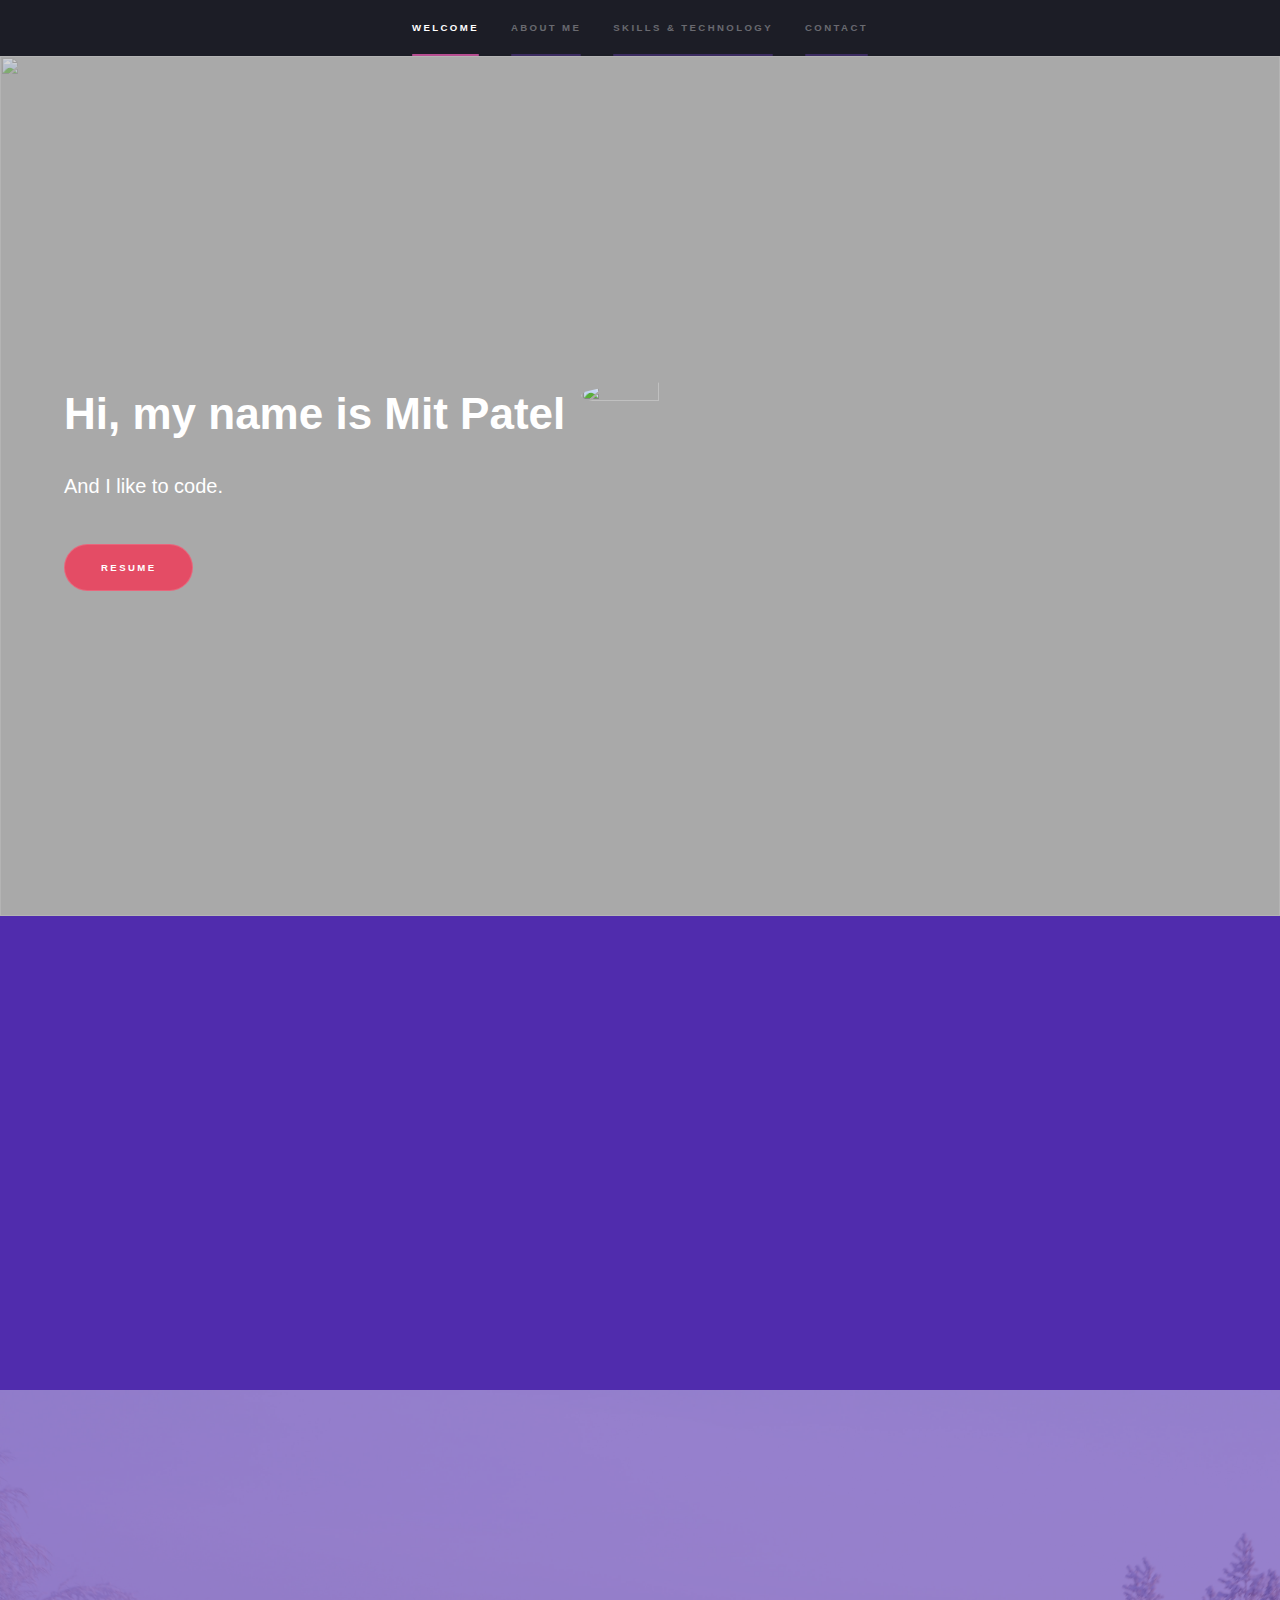
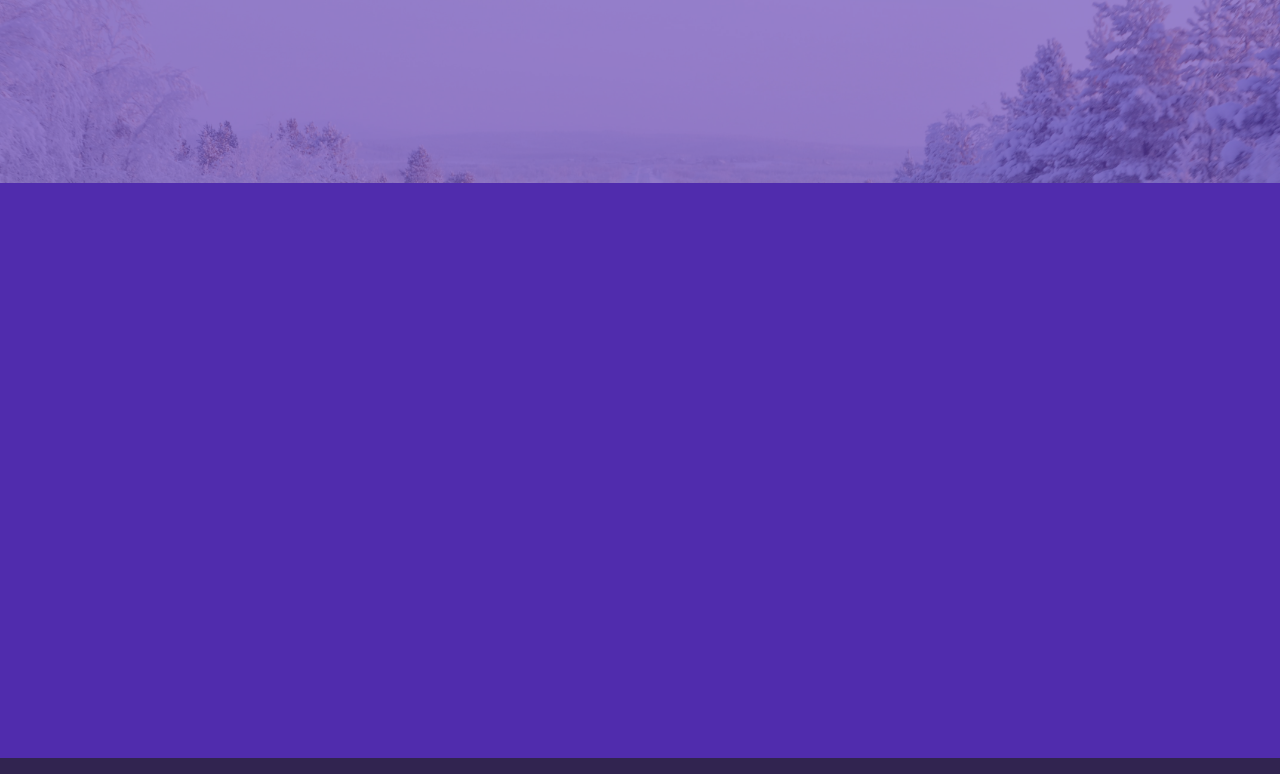
==== index.html @ cdfebb3a "Add files via upload" ====
<!DOCTYPE HTML>
<html>
	<head>
		<title>Coding with Mit Patel</title>
		<meta charset="utf-8" />
		<meta name="viewport" content="width=device-width, initial-scale=1, user-scalable=no" />
		<link rel="stylesheet" href="assets/css/main.css" />
		<link rel="stylesheet" href="https://cdn.rawgit.com/konpa/devicon/df6431e323547add1b4cf45992913f15286456d3/devicon.min.css">
		<noscript><link rel="stylesheet" href="assets/css/noscript.css" /></noscript>
	</head>
	<body class="is-preload">

		<!-- Sidebar -->
			<section id="sidebar">
				<div class="inner">
					<nav>
						<ul>
							<li><a href="#intro">Welcome</a></li>
							<li><a href="#two">About Me</a></li>
							
							<li><a href="#four">Skills & Technology</a></li>
							<li><a href="#three">Contact</a></li>
						</ul>
					</nav>
				</div>
			</section>

		<!-- Wrapper -->
			<div id="wrapper">

				<!-- Intro -->
					<section id="intro" class="wrapper style1 fullscreen fade-up">
						<img src="assets/webpp1.jpg" id="backgroundimage">
						<div class="inner">
							<div id="headerDesc">
								<div>
									<h1>Hi, my name is Mit Patel</h1>
									<p>And I like to code. </p>
								</div>
								<img id="profilepic" src="assets/edited.jpg" alt="">
							</div>
							<ul class="actions">
								<li><a href="assets/Resume-MitPatel2.pdf" class="button scrolly resumebutton" target="_blank">Resume</a></li>
							</ul>
						</div>
					</section>

					<!-- ABOUT ME -->
					<section id="two" class="wrapper style3 fade-up">
						<div class="inner">
							<h2>About Me</h2>
							<div class="features">
								<section class="aboutMe">
									
									<p> Born and raised in North Jersey, I'm a Software Engineer with experience in full stack development and quality assurance. 
										As someone who graduated from Rutgers University University School of Engineering with a BS in Electrical & Computer Engineering and a BA in Computer Science in May 2019, 
										I enjoy working on several front-end and backend projects and I'm very comfortable with utilizing Python, Javascript, Ruby, React to create dynamic software. I also have numerous projects under my belt that are displayed on my GitHub for reference and will be attaching my resume above. 
										Also, as an experienced technical analyst with a background in agile methodology, I have a strong understanding of project management and the responsibilities of programmers.
										Click the button below to find out more about my professional experience and if you have any questions, feel free to reach out to me at anytime!

									</p>
									
								</section>
								
							</div>
							<ul class="actions">
								<li><a href="elements.html" class="button">Learn more</a></li>
							</ul>
						</div>
					</section>
					
					<!-- One -->
					

					<!-- Two -->
					<section id="four" class="wrapper style3 fade-up">
						<img src="assets/secondbackground.jpg" id="secondbackground" >
						<div class="inner">
							<h2>Skills & Technologies</h2>
							<div class="features featuresTechs">
								<section class="featuresSection">
									<i class="devicon-react-original colored"></i>
									<h3>React.js</h3>
									
								</section>

								<section class="featuresSection">
									<i class="devicon-javascript-plain"></i>
									<h3>JavaScript</h3>
									
								</section>

								<section class="featuresSection">
									<i class="devicon-jquery-plain colored"></i>
									<h3>jQuery</h3>
								</section>

								<section class="featuresSection">
									<!-- <span class="icon solid major fa-lock"></span> -->
									<i class="devicon-rails-plain colored"></i>
									<h3>Ruby on Rails</h3>
								
								</section>
								<section class="featuresSection">
									<i class="devicon-ruby-plain colored"></i>
									<h3>Ruby</h3>
								</section>

								
								<section class="featuresSection">
									<i class="devicon-postgresql-plain colored"></i>
									<h3>PostgreSQL</h3>
								</section>
								
								<section class="featuresSection">
									<i class="devicon-html5-plain colored"></i>
									<h3>HTML</h3>
								</section>
								
								<section class="featuresSection">
									<i class="devicon-css3-plain colored"></i>
									<h3>CSS</h3>
								</section>
								
								<section class="featuresSection">
									<i class="devicon-python-plain colored"></i>
									<h3>Python</h3>
								</section>
							</div>

						</div>
					</section>





				<!-- Three -->
					<section id="three" class="wrapper style1 fade-up contactmain">
						<div class="inner">
							<h2>Contact</h2>
							<div class="split style1">
								<section>
									<form method="post" action="#">
										<div class="fields">
											<div class="field half">
												<label for="name">Name</label>
												<input type="text" name="name" id="name" />
											</div>
											<div class="field half">
												<label for="email">Email</label>
												<input type="text" name="email" id="email" />
											</div>
											<div class="field">
												<label for="message">Message</label>
												<textarea name="message" id="message" rows="5"></textarea>
											</div>
										</div>
										<ul class="actions">
											<!-- <form action="mailto:kevinktom@example.com" method="post" enctype="text/plain"> -->
												<!-- <li><a href="" class="button submit">Send Message</a></li> -->
												<!-- <li><a href="mailto:kevinktom@gmail.com" class="button submit">Send Message </a></li> -->
												<li> <a href="#" class="button submit">Send Message </a></li>
												
											<!-- </form> -->
										</ul>
									</form>
								</section>
								<section>
									<ul class="contact">

										<li>
											<h3>Email</h3>
											<a href="#">mitvpatel97@gmail.com</a>
										</li>
										<li>
											<h3>Phone</h3>
											<span>(760) 855-2640</span>
										</li>
										<li>
											<h3>Social</h3>
											<ul class="icons">
												<!-- <li><a href="#" class="icon brands fa-twitter"><span class="label">Twitter</span></a></li> -->
												<!-- <li><a href="#" class="icon brands fa-facebook-f"><span class="label">Facebook</span></a></li> -->
												<li><a href="https://github.com/mitvpatel97" class="icon brands fa-github"><span class="label">GitHub</span></a></li>
												<!-- <li><a href="#" class="icon brands fa-instagram"><span class="label">Instagram</span></a></li> -->
												<li><a href="http://www.linkedin.com/in/mit-patel-869730148" class="icon brands fa-linkedin-in"><span class="label">LinkedIn</span></a></li>
											</ul>
										</li>
									</ul>
								</section>
							</div>
						</div>
					</section>

			</div>

		<!-- Scripts -->
			<script src="assets/js/jquery.min.js"></script>
			<script src="assets/js/jquery.scrollex.min.js"></script>
			<script src="assets/js/jquery.scrolly.min.js"></script>
			<script src="assets/js/browser.min.js"></script>
			<script src="assets/js/breakpoints.min.js"></script>
			<script src="assets/js/util.js"></script>
			<script src="assets/js/main.js"></script>

	</body>
</html>
---- assets/css/main.css ----
@import url(fontawesome-all.min.css);

/*
	Hyperspace by HTML5 UP
	html5up.net | @ajlkn
	Free for personal and commercial use under the CCA 3.0 license (html5up.net/license)
*/

html, body, div, span, applet, object,
iframe, h1, h2, h3, h4, h5, h6, p, blockquote,
pre, a, abbr, acronym, address, big, cite,
code, del, dfn, em, img, ins, kbd, q, s, samp,
small, strike, strong, sub, sup, tt, var, b,
u, i, center, dl, dt, dd, ol, ul, li, fieldset,
form, label, legend, table, caption, tbody,
tfoot, thead, tr, th, td, article, aside,
canvas, details, embed, figure, figcaption,
footer, header, hgroup, menu, nav, output, ruby,
section, summary, time, mark, audio, video {
	margin: 0;
	padding: 0;
	border: 0;
	font-size: 100%;
	font: inherit;
	vertical-align: baseline;}

article, aside, details, figcaption, figure,
footer, header, hgroup, menu, nav, section {
	display: block;}

body {
	line-height: 1;
}

ol, ul {
	list-style: none;
}

blockquote, q {
	quotes: none;
}

	blockquote:before, blockquote:after, q:before, q:after {
		content: '';
		content: none;
	}

table {
	border-collapse: collapse;
	border-spacing: 0;
}

body {
	-webkit-text-size-adjust: none;
}

mark {
	background-color: transparent;
	color: inherit;
}

input::-moz-focus-inner {
	border: 0;
	padding: 0;
}

input, select, textarea {
	-moz-appearance: none;
	-webkit-appearance: none;
	-ms-appearance: none;
	appearance: none;
}

/* Basic */

	@-ms-viewport {
		width: device-width;
	}

	body {
		-ms-overflow-style: scrollbar;
	}

	@media screen and (max-width: 480px) {

		html, body {
			min-width: 320px;
		}

	}

	html {
		box-sizing: border-box;
	}

	*, *:before, *:after {
		box-sizing: inherit;
	}

	body {
		background: #312450;
	}

		body.is-preload *, body.is-preload *:before, body.is-preload *:after {
			-moz-animation: none !important;
			-webkit-animation: none !important;
			-ms-animation: none !important;
			animation: none !important;
			-moz-transition: none !important;
			-webkit-transition: none !important;
			-ms-transition: none !important;
			transition: none !important;
		}

/* Type */

	body, input, select, textarea {
		color: rgba(255, 255, 255, 0.55);
		font-family: Arial, Helvetica, sans-serif;
		font-size: 16.5pt;
		font-weight: normal;
		line-height: 1.75;
	}

		@media screen and (max-width: 1680px) {

			body, input, select, textarea {
				font-size: 13pt;
			}

		}

		@media screen and (max-width: 1280px) {

			body, input, select, textarea {
				font-size: 12pt;
			}

		}

		@media screen and (max-width: 360px) {

			body, input, select, textarea {
				font-size: 11pt;
			}

		}

	a {
		-moz-transition: color 0.2s ease, border-bottom-color 0.2s ease;
		-webkit-transition: color 0.2s ease, border-bottom-color 0.2s ease;
		-ms-transition: color 0.2s ease, border-bottom-color 0.2s ease;
		transition: color 0.2s ease, border-bottom-color 0.2s ease;
		border-bottom: dotted 1px rgba(255, 255, 255, 0.35);
		color: inherit;
		text-decoration: none;
	}

		a:hover {
			border-bottom-color: transparent;
			color: #ffffff;
		}

	strong, b {
		color: #ffffff;
		font-weight: bold;
	}

	em, i {
		font-style: italic;
	}

	p {
		margin: 0 0 2em 0;
	}

	h1, h2, h3, h4, h5, h6 {
		color: #ffffff;
		font-weight: bold;
		line-height: 1.5;
		margin: 0 0 0.5em 0;
	}

		h1 a, h2 a, h3 a, h4 a, h5 a, h6 a {
			color: inherit;
			text-decoration: none;
		}

	h1 {
		font-size: 2.75em;
		text-shadow: .2px 2px darkgrey;
	}

		h1.major {
			margin: 0 0 1.3em 0;
			position: relative;
			padding-bottom: 0.35em;
		}

			h1.major:after {
				background-image: -moz-linear-gradient(to right, #5e42a6, #b74e91);
				background-image: -webkit-linear-gradient(to right, #5e42a6, #b74e91);
				background-image: -ms-linear-gradient(to right, #5e42a6, #b74e91);
				background-image: linear-gradient(to right, #5e42a6, #b74e91);
				-moz-transition: max-width 0.2s ease;
				-webkit-transition: max-width 0.2s ease;
				-ms-transition: max-width 0.2s ease;
				transition: max-width 0.2s ease;
				border-radius: 0.2em;
				bottom: 0;
				content: '';
				height: 0.05em;
				position: absolute;
				right: 0;
				width: 100%;
			}

	h2 {
		font-size: 1.75em;
		text-shadow: 1px 1px darkgrey;
	}

	h3 {
		font-size: 1.1em;
	}

	h4 {
		font-size: 1em;
	}

	h5 {
		font-size: 0.8em;
	}

	h6 {
		font-size: 0.6em;
	}

	@media screen and (max-width: 736px) {

		h1 {
			font-size: 2em;
		}

		h2 {
			font-size: 1.25em;
		}

		h3 {
			font-size: 1em;
		}

		h4 {
			font-size: 0.8em;
		}

		h5 {
			font-size: 0.6em;
		}

		h6 {
			font-size: 0.6em;
		}

	}

	sub {
		font-size: 0.8em;
		position: relative;
		top: 0.5em;
	}

	sup {
		font-size: 0.8em;
		position: relative;
		top: -0.5em;
	}

	blockquote {
		border-left: solid 4px rgba(255, 255, 255, 0.15);
		font-style: italic;
		margin: 0 0 2em 0;
		padding: 0.5em 0 0.5em 2em;
	}

	code {
		background: rgba(255, 255, 255, 0.05);
		border-radius: 0.25em;
		border: solid 1px rgba(255, 255, 255, 0.15);
		font-family: "Courier New", monospace;
		font-size: 0.9em;
		margin: 0 0.25em;
		padding: 0.25em 0.65em;
	}

	pre {
		-webkit-overflow-scrolling: touch;
		font-family: "Courier New", monospace;
		font-size: 0.9em;
		margin: 0 0 2em 0;
	}

		pre code {
			display: block;
			line-height: 1.75em;
			padding: 1em 1.5em;
			overflow-x: auto;
		}

	hr {
		border: 0;
		border-bottom: solid 1px rgba(255, 255, 255, 0.15);
		margin: 2em 0;
	}

		hr.major {
			margin: 3em 0;
		}

	.align-left {
		text-align: left;
	}

	.align-center {
		text-align: center;
	}

	.align-right {
		text-align: right;
	}

/* Row */

	.row {
		display: flex;
		flex-wrap: wrap;
		box-sizing: border-box;
		align-items: stretch;
	}

		.row > * {
			box-sizing: border-box;
		}

		.row.gtr-uniform > * > :last-child {
			margin-bottom: 0;
		}

		.row.aln-left {
			justify-content: flex-start;
		}

		.row.aln-center {
			justify-content: center;
		}

		.row.aln-right {
			justify-content: flex-end;
		}

		.row.aln-top {
			align-items: flex-start;
		}

		.row.aln-middle {
			align-items: center;
		}

		.row.aln-bottom {
			align-items: flex-end;
		}

		.row > .imp {
			order: -1;
		}

		.row > .col-1 {
			width: 8.33333%;
		}

		.row > .off-1 {
			margin-left: 8.33333%;
		}

		.row > .col-2 {
			width: 16.66667%;
		}

		.row > .off-2 {
			margin-left: 16.66667%;
		}

		.row > .col-3 {
			width: 25%;
		}

		.row > .off-3 {
			margin-left: 25%;
		}

		.row > .col-4 {
			width: 33.33333%;
		}

		.row > .off-4 {
			margin-left: 33.33333%;
		}

		.row > .col-5 {
			width: 41.66667%;
		}

		.row > .off-5 {
			margin-left: 41.66667%;
		}

		.row > .col-6 {
			width: 50%;
		}

		.row > .off-6 {
			margin-left: 50%;
		}

		.row > .col-7 {
			width: 58.33333%;
		}

		.row > .off-7 {
			margin-left: 58.33333%;
		}

		.row > .col-8 {
			width: 66.66667%;
		}

		.row > .off-8 {
			margin-left: 66.66667%;
		}

		.row > .col-9 {
			width: 75%;
		}

		.row > .off-9 {
			margin-left: 75%;
		}

		.row > .col-10 {
			width: 83.33333%;
		}

		.row > .off-10 {
			margin-left: 83.33333%;
		}

		.row > .col-11 {
			width: 91.66667%;
		}

		.row > .off-11 {
			margin-left: 91.66667%;
		}

		.row > .col-12 {
			width: 100%;
		}

		.row > .off-12 {
			margin-left: 100%;
		}

		.row.gtr-0 {
			margin-top: 0;
			margin-left: 0em;
		}

			.row.gtr-0 > * {
				padding: 0 0 0 0em;
			}

			.row.gtr-0.gtr-uniform {
				margin-top: 0em;
			}

				.row.gtr-0.gtr-uniform > * {
					padding-top: 0em;
				}

		.row.gtr-25 {
			margin-top: 0;
			margin-left: -0.375em;
		}

			.row.gtr-25 > * {
				padding: 0 0 0 0.375em;
			}

			.row.gtr-25.gtr-uniform {
				margin-top: -0.375em;
			}

				.row.gtr-25.gtr-uniform > * {
					padding-top: 0.375em;
				}

		.row.gtr-50 {
			margin-top: 0;
			margin-left: -0.75em;
		}

			.row.gtr-50 > * {
				padding: 0 0 0 0.75em;
			}

			.row.gtr-50.gtr-uniform {
				margin-top: -0.75em;
			}

				.row.gtr-50.gtr-uniform > * {
					padding-top: 0.75em;
				}

		.row {
			margin-top: 0;
			margin-left: -1.5em;
		}

			.row > * {
				padding: 0 0 0 1.5em;
			}

			.row.gtr-uniform {
				margin-top: -1.5em;
			}

				.row.gtr-uniform > * {
					padding-top: 1.5em;
				}

		.row.gtr-150 {
			margin-top: 0;
			margin-left: -2.25em;
		}

			.row.gtr-150 > * {
				padding: 0 0 0 2.25em;
			}

			.row.gtr-150.gtr-uniform {
				margin-top: -2.25em;
			}

				.row.gtr-150.gtr-uniform > * {
					padding-top: 2.25em;
				}

		.row.gtr-200 {
			margin-top: 0;
			margin-left: -3em;
		}

			.row.gtr-200 > * {
				padding: 0 0 0 3em;
			}

			.row.gtr-200.gtr-uniform {
				margin-top: -3em;
			}

				.row.gtr-200.gtr-uniform > * {
					padding-top: 3em;
				}

		@media screen and (max-width: 1680px) {

			.row {
				display: flex;
				flex-wrap: wrap;
				box-sizing: border-box;
				align-items: stretch;
			}

				.row > * {
					box-sizing: border-box;
				}

				.row.gtr-uniform > * > :last-child {
					margin-bottom: 0;
				}

				.row.aln-left {
					justify-content: flex-start;
				}

				.row.aln-center {
					justify-content: center;
				}

				.row.aln-right {
					justify-content: flex-end;
				}

				.row.aln-top {
					align-items: flex-start;
				}

				.row.aln-middle {
					align-items: center;
				}

				.row.aln-bottom {
					align-items: flex-end;
				}

				.row > .imp-xlarge {
					order: -1;
				}

				.row > .col-1-xlarge {
					width: 8.33333%;
				}

				.row > .off-1-xlarge {
					margin-left: 8.33333%;
				}

				.row > .col-2-xlarge {
					width: 16.66667%;
				}

				.row > .off-2-xlarge {
					margin-left: 16.66667%;
				}

				.row > .col-3-xlarge {
					width: 25%;
				}

				.row > .off-3-xlarge {
					margin-left: 25%;
				}

				.row > .col-4-xlarge {
					width: 33.33333%;
				}

				.row > .off-4-xlarge {
					margin-left: 33.33333%;
				}

				.row > .col-5-xlarge {
					width: 41.66667%;
				}

				.row > .off-5-xlarge {
					margin-left: 41.66667%;
				}

				.row > .col-6-xlarge {
					width: 50%;
				}

				.row > .off-6-xlarge {
					margin-left: 50%;
				}

				.row > .col-7-xlarge {
					width: 58.33333%;
				}

				.row > .off-7-xlarge {
					margin-left: 58.33333%;
				}

				.row > .col-8-xlarge {
					width: 66.66667%;
				}

				.row > .off-8-xlarge {
					margin-left: 66.66667%;
				}

				.row > .col-9-xlarge {
					width: 75%;
				}

				.row > .off-9-xlarge {
					margin-left: 75%;
				}

				.row > .col-10-xlarge {
					width: 83.33333%;
				}

				.row > .off-10-xlarge {
					margin-left: 83.33333%;
				}

				.row > .col-11-xlarge {
					width: 91.66667%;
				}

				.row > .off-11-xlarge {
					margin-left: 91.66667%;
				}

				.row > .col-12-xlarge {
					width: 100%;
				}

				.row > .off-12-xlarge {
					margin-left: 100%;
				}

				.row.gtr-0 {
					margin-top: 0;
					margin-left: 0em;
				}

					.row.gtr-0 > * {
						padding: 0 0 0 0em;
					}

					.row.gtr-0.gtr-uniform {
						margin-top: 0em;
					}

						.row.gtr-0.gtr-uniform > * {
							padding-top: 0em;
						}

				.row.gtr-25 {
					margin-top: 0;
					margin-left: -0.375em;
				}

					.row.gtr-25 > * {
						padding: 0 0 0 0.375em;
					}

					.row.gtr-25.gtr-uniform {
						margin-top: -0.375em;
					}

						.row.gtr-25.gtr-uniform > * {
							padding-top: 0.375em;
						}

				.row.gtr-50 {
					margin-top: 0;
					margin-left: -0.75em;
				}

					.row.gtr-50 > * {
						padding: 0 0 0 0.75em;
					}

					.row.gtr-50.gtr-uniform {
						margin-top: -0.75em;
					}

						.row.gtr-50.gtr-uniform > * {
							padding-top: 0.75em;
						}

				.row {
					margin-top: 0;
					margin-left: -1.5em;
				}

					.row > * {
						padding: 0 0 0 1.5em;
					}

					.row.gtr-uniform {
						margin-top: -1.5em;
					}

						.row.gtr-uniform > * {
							padding-top: 1.5em;
						}

				.row.gtr-150 {
					margin-top: 0;
					margin-left: -2.25em;
				}

					.row.gtr-150 > * {
						padding: 0 0 0 2.25em;
					}

					.row.gtr-150.gtr-uniform {
						margin-top: -2.25em;
					}

						.row.gtr-150.gtr-uniform > * {
							padding-top: 2.25em;
						}

				.row.gtr-200 {
					margin-top: 0;
					margin-left: -3em;
				}

					.row.gtr-200 > * {
						padding: 0 0 0 3em;
					}

					.row.gtr-200.gtr-uniform {
						margin-top: -3em;
					}

						.row.gtr-200.gtr-uniform > * {
							padding-top: 3em;
						}

		}

		@media screen and (max-width: 1280px) {

			.row {
				display: flex;
				flex-wrap: wrap;
				box-sizing: border-box;
				align-items: stretch;
			}

				.row > * {
					box-sizing: border-box;
				}

				.row.gtr-uniform > * > :last-child {
					margin-bottom: 0;
				}

				.row.aln-left {
					justify-content: flex-start;
				}

				.row.aln-center {
					justify-content: center;
				}

				.row.aln-right {
					justify-content: flex-end;
				}

				.row.aln-top {
					align-items: flex-start;
				}

				.row.aln-middle {
					align-items: center;
				}

				.row.aln-bottom {
					align-items: flex-end;
				}

				.row > .imp-large {
					order: -1;
				}

				.row > .col-1-large {
					width: 8.33333%;
				}

				.row > .off-1-large {
					margin-left: 8.33333%;
				}

				.row > .col-2-large {
					width: 16.66667%;
				}

				.row > .off-2-large {
					margin-left: 16.66667%;
				}

				.row > .col-3-large {
					width: 25%;
				}

				.row > .off-3-large {
					margin-left: 25%;
				}

				.row > .col-4-large {
					width: 33.33333%;
				}

				.row > .off-4-large {
					margin-left: 33.33333%;
				}

				.row > .col-5-large {
					width: 41.66667%;
				}

				.row > .off-5-large {
					margin-left: 41.66667%;
				}

				.row > .col-6-large {
					width: 50%;
				}

				.row > .off-6-large {
					margin-left: 50%;
				}

				.row > .col-7-large {
					width: 58.33333%;
				}

				.row > .off-7-large {
					margin-left: 58.33333%;
				}

				.row > .col-8-large {
					width: 66.66667%;
				}

				.row > .off-8-large {
					margin-left: 66.66667%;
				}

				.row > .col-9-large {
					width: 75%;
				}

				.row > .off-9-large {
					margin-left: 75%;
				}

				.row > .col-10-large {
					width: 83.33333%;
				}

				.row > .off-10-large {
					margin-left: 83.33333%;
				}

				.row > .col-11-large {
					width: 91.66667%;
				}

				.row > .off-11-large {
					margin-left: 91.66667%;
				}

				.row > .col-12-large {
					width: 100%;
				}

				.row > .off-12-large {
					margin-left: 100%;
				}

				.row.gtr-0 {
					margin-top: 0;
					margin-left: 0em;
				}

					.row.gtr-0 > * {
						padding: 0 0 0 0em;
					}

					.row.gtr-0.gtr-uniform {
						margin-top: 0em;
					}

						.row.gtr-0.gtr-uniform > * {
							padding-top: 0em;
						}

				.row.gtr-25 {
					margin-top: 0;
					margin-left: -0.375em;
				}

					.row.gtr-25 > * {
						padding: 0 0 0 0.375em;
					}

					.row.gtr-25.gtr-uniform {
						margin-top: -0.375em;
					}

						.row.gtr-25.gtr-uniform > * {
							padding-top: 0.375em;
						}

				.row.gtr-50 {
					margin-top: 0;
					margin-left: -0.75em;
				}

					.row.gtr-50 > * {
						padding: 0 0 0 0.75em;
					}

					.row.gtr-50.gtr-uniform {
						margin-top: -0.75em;
					}

						.row.gtr-50.gtr-uniform > * {
							padding-top: 0.75em;
						}

				.row {
					margin-top: 0;
					margin-left: -1.5em;
				}

					.row > * {
						padding: 0 0 0 1.5em;
					}

					.row.gtr-uniform {
						margin-top: -1.5em;
					}

						.row.gtr-uniform > * {
							padding-top: 1.5em;
						}

				.row.gtr-150 {
					margin-top: 0;
					margin-left: -2.25em;
				}

					.row.gtr-150 > * {
						padding: 0 0 0 2.25em;
					}

					.row.gtr-150.gtr-uniform {
						margin-top: -2.25em;
					}

						.row.gtr-150.gtr-uniform > * {
							padding-top: 2.25em;
						}

				.row.gtr-200 {
					margin-top: 0;
					margin-left: -3em;
				}

					.row.gtr-200 > * {
						padding: 0 0 0 3em;
					}

					.row.gtr-200.gtr-uniform {
						margin-top: -3em;
					}

						.row.gtr-200.gtr-uniform > * {
							padding-top: 3em;
						}

		}

		@media screen and (max-width: 980px) {

			.row {
				display: flex;
				flex-wrap: wrap;
				box-sizing: border-box;
				align-items: stretch;
			}

				.row > * {
					box-sizing: border-box;
				}

				.row.gtr-uniform > * > :last-child {
					margin-bottom: 0;
				}

				.row.aln-left {
					justify-content: flex-start;
				}

				.row.aln-center {
					justify-content: center;
				}

				.row.aln-right {
					justify-content: flex-end;
				}

				.row.aln-top {
					align-items: flex-start;
				}

				.row.aln-middle {
					align-items: center;
				}

				.row.aln-bottom {
					align-items: flex-end;
				}

				.row > .imp-medium {
					order: -1;
				}

				.row > .col-1-medium {
					width: 8.33333%;
				}

				.row > .off-1-medium {
					margin-left: 8.33333%;
				}

				.row > .col-2-medium {
					width: 16.66667%;
				}

				.row > .off-2-medium {
					margin-left: 16.66667%;
				}

				.row > .col-3-medium {
					width: 25%;
				}

				.row > .off-3-medium {
					margin-left: 25%;
				}

				.row > .col-4-medium {
					width: 33.33333%;
				}

				.row > .off-4-medium {
					margin-left: 33.33333%;
				}

				.row > .col-5-medium {
					width: 41.66667%;
				}

				.row > .off-5-medium {
					margin-left: 41.66667%;
				}

				.row > .col-6-medium {
					width: 50%;
				}

				.row > .off-6-medium {
					margin-left: 50%;
				}

				.row > .col-7-medium {
					width: 58.33333%;
				}

				.row > .off-7-medium {
					margin-left: 58.33333%;
				}

				.row > .col-8-medium {
					width: 66.66667%;
				}

				.row > .off-8-medium {
					margin-left: 66.66667%;
				}

				.row > .col-9-medium {
					width: 75%;
				}

				.row > .off-9-medium {
					margin-left: 75%;
				}

				.row > .col-10-medium {
					width: 83.33333%;
				}

				.row > .off-10-medium {
					margin-left: 83.33333%;
				}

				.row > .col-11-medium {
					width: 91.66667%;
				}

				.row > .off-11-medium {
					margin-left: 91.66667%;
				}

				.row > .col-12-medium {
					width: 100%;
				}

				.row > .off-12-medium {
					margin-left: 100%;
				}

				.row.gtr-0 {
					margin-top: 0;
					margin-left: 0em;
				}

					.row.gtr-0 > * {
						padding: 0 0 0 0em;
					}

					.row.gtr-0.gtr-uniform {
						margin-top: 0em;
					}

						.row.gtr-0.gtr-uniform > * {
							padding-top: 0em;
						}

				.row.gtr-25 {
					margin-top: 0;
					margin-left: -0.375em;
				}

					.row.gtr-25 > * {
						padding: 0 0 0 0.375em;
					}

					.row.gtr-25.gtr-uniform {
						margin-top: -0.375em;
					}

						.row.gtr-25.gtr-uniform > * {
							padding-top: 0.375em;
						}

				.row.gtr-50 {
					margin-top: 0;
					margin-left: -0.75em;
				}

					.row.gtr-50 > * {
						padding: 0 0 0 0.75em;
					}

					.row.gtr-50.gtr-uniform {
						margin-top: -0.75em;
					}

						.row.gtr-50.gtr-uniform > * {
							padding-top: 0.75em;
						}

				.row {
					margin-top: 0;
					margin-left: -1.5em;
				}

					.row > * {
						padding: 0 0 0 1.5em;
					}

					.row.gtr-uniform {
						margin-top: -1.5em;
					}

						.row.gtr-uniform > * {
							padding-top: 1.5em;
						}

				.row.gtr-150 {
					margin-top: 0;
					margin-left: -2.25em;
				}

					.row.gtr-150 > * {
						padding: 0 0 0 2.25em;
					}

					.row.gtr-150.gtr-uniform {
						margin-top: -2.25em;
					}

						.row.gtr-150.gtr-uniform > * {
							padding-top: 2.25em;
						}

				.row.gtr-200 {
					margin-top: 0;
					margin-left: -3em;
				}

					.row.gtr-200 > * {
						padding: 0 0 0 3em;
					}

					.row.gtr-200.gtr-uniform {
						margin-top: -3em;
					}

						.row.gtr-200.gtr-uniform > * {
							padding-top: 3em;
						}

		}

		@media screen and (max-width: 736px) {

			.row {
				display: flex;
				flex-wrap: wrap;
				box-sizing: border-box;
				align-items: stretch;
			}

				.row > * {
					box-sizing: border-box;
				}

				.row.gtr-uniform > * > :last-child {
					margin-bottom: 0;
				}

				.row.aln-left {
					justify-content: flex-start;
				}

				.row.aln-center {
					justify-content: center;
				}

				.row.aln-right {
					justify-content: flex-end;
				}

				.row.aln-top {
					align-items: flex-start;
				}

				.row.aln-middle {
					align-items: center;
				}

				.row.aln-bottom {
					align-items: flex-end;
				}

				.row > .imp-small {
					order: -1;
				}

				.row > .col-1-small {
					width: 8.33333%;
				}

				.row > .off-1-small {
					margin-left: 8.33333%;
				}

				.row > .col-2-small {
					width: 16.66667%;
				}

				.row > .off-2-small {
					margin-left: 16.66667%;
				}

				.row > .col-3-small {
					width: 25%;
				}

				.row > .off-3-small {
					margin-left: 25%;
				}

				.row > .col-4-small {
					width: 33.33333%;
				}

				.row > .off-4-small {
					margin-left: 33.33333%;
				}

				.row > .col-5-small {
					width: 41.66667%;
				}

				.row > .off-5-small {
					margin-left: 41.66667%;
				}

				.row > .col-6-small {
					width: 50%;
				}

				.row > .off-6-small {
					margin-left: 50%;
				}

				.row > .col-7-small {
					width: 58.33333%;
				}

				.row > .off-7-small {
					margin-left: 58.33333%;
				}

				.row > .col-8-small {
					width: 66.66667%;
				}

				.row > .off-8-small {
					margin-left: 66.66667%;
				}

				.row > .col-9-small {
					width: 75%;
				}

				.row > .off-9-small {
					margin-left: 75%;
				}

				.row > .col-10-small {
					width: 83.33333%;
				}

				.row > .off-10-small {
					margin-left: 83.33333%;
				}

				.row > .col-11-small {
					width: 91.66667%;
				}

				.row > .off-11-small {
					margin-left: 91.66667%;
				}

				.row > .col-12-small {
					width: 100%;
				}

				.row > .off-12-small {
					margin-left: 100%;
				}

				.row.gtr-0 {
					margin-top: 0;
					margin-left: 0em;
				}

					.row.gtr-0 > * {
						padding: 0 0 0 0em;
					}

					.row.gtr-0.gtr-uniform {
						margin-top: 0em;
					}

						.row.gtr-0.gtr-uniform > * {
							padding-top: 0em;
						}

				.row.gtr-25 {
					margin-top: 0;
					margin-left: -0.375em;
				}

					.row.gtr-25 > * {
						padding: 0 0 0 0.375em;
					}

					.row.gtr-25.gtr-uniform {
						margin-top: -0.375em;
					}

						.row.gtr-25.gtr-uniform > * {
							padding-top: 0.375em;
						}

				.row.gtr-50 {
					margin-top: 0;
					margin-left: -0.75em;
				}

					.row.gtr-50 > * {
						padding: 0 0 0 0.75em;
					}

					.row.gtr-50.gtr-uniform {
						margin-top: -0.75em;
					}

						.row.gtr-50.gtr-uniform > * {
							padding-top: 0.75em;
						}

				.row {
					margin-top: 0;
					margin-left: -1.5em;
				}

					.row > * {
						padding: 0 0 0 1.5em;
					}

					.row.gtr-uniform {
						margin-top: -1.5em;
					}

						.row.gtr-uniform > * {
							padding-top: 1.5em;
						}

				.row.gtr-150 {
					margin-top: 0;
					margin-left: -2.25em;
				}

					.row.gtr-150 > * {
						padding: 0 0 0 2.25em;
					}

					.row.gtr-150.gtr-uniform {
						margin-top: -2.25em;
					}

						.row.gtr-150.gtr-uniform > * {
							padding-top: 2.25em;
						}

				.row.gtr-200 {
					margin-top: 0;
					margin-left: -3em;
				}

					.row.gtr-200 > * {
						padding: 0 0 0 3em;
					}

					.row.gtr-200.gtr-uniform {
						margin-top: -3em;
					}

						.row.gtr-200.gtr-uniform > * {
							padding-top: 3em;
						}

		}

		@media screen and (max-width: 480px) {

			.row {
				display: flex;
				flex-wrap: wrap;
				box-sizing: border-box;
				align-items: stretch;
			}

				.row > * {
					box-sizing: border-box;
				}

				.row.gtr-uniform > * > :last-child {
					margin-bottom: 0;
				}

				.row.aln-left {
					justify-content: flex-start;
				}

				.row.aln-center {
					justify-content: center;
				}

				.row.aln-right {
					justify-content: flex-end;
				}

				.row.aln-top {
					align-items: flex-start;
				}

				.row.aln-middle {
					align-items: center;
				}

				.row.aln-bottom {
					align-items: flex-end;
				}

				.row > .imp-xsmall {
					order: -1;
				}

				.row > .col-1-xsmall {
					width: 8.33333%;
				}

				.row > .off-1-xsmall {
					margin-left: 8.33333%;
				}

				.row > .col-2-xsmall {
					width: 16.66667%;
				}

				.row > .off-2-xsmall {
					margin-left: 16.66667%;
				}

				.row > .col-3-xsmall {
					width: 25%;
				}

				.row > .off-3-xsmall {
					margin-left: 25%;
				}

				.row > .col-4-xsmall {
					width: 33.33333%;
				}

				.row > .off-4-xsmall {
					margin-left: 33.33333%;
				}

				.row > .col-5-xsmall {
					width: 41.66667%;
				}

				.row > .off-5-xsmall {
					margin-left: 41.66667%;
				}

				.row > .col-6-xsmall {
					width: 50%;
				}

				.row > .off-6-xsmall {
					margin-left: 50%;
				}

				.row > .col-7-xsmall {
					width: 58.33333%;
				}

				.row > .off-7-xsmall {
					margin-left: 58.33333%;
				}

				.row > .col-8-xsmall {
					width: 66.66667%;
				}

				.row > .off-8-xsmall {
					margin-left: 66.66667%;
				}

				.row > .col-9-xsmall {
					width: 75%;
				}

				.row > .off-9-xsmall {
					margin-left: 75%;
				}

				.row > .col-10-xsmall {
					width: 83.33333%;
				}

				.row > .off-10-xsmall {
					margin-left: 83.33333%;
				}

				.row > .col-11-xsmall {
					width: 91.66667%;
				}

				.row > .off-11-xsmall {
					margin-left: 91.66667%;
				}

				.row > .col-12-xsmall {
					width: 100%;
				}

				.row > .off-12-xsmall {
					margin-left: 100%;
				}

				.row.gtr-0 {
					margin-top: 0;
					margin-left: 0em;
				}

					.row.gtr-0 > * {
						padding: 0 0 0 0em;
					}

					.row.gtr-0.gtr-uniform {
						margin-top: 0em;
					}

						.row.gtr-0.gtr-uniform > * {
							padding-top: 0em;
						}

				.row.gtr-25 {
					margin-top: 0;
					margin-left: -0.375em;
				}

					.row.gtr-25 > * {
						padding: 0 0 0 0.375em;
					}

					.row.gtr-25.gtr-uniform {
						margin-top: -0.375em;
					}

						.row.gtr-25.gtr-uniform > * {
							padding-top: 0.375em;
						}

				.row.gtr-50 {
					margin-top: 0;
					margin-left: -0.75em;
				}

					.row.gtr-50 > * {
						padding: 0 0 0 0.75em;
					}

					.row.gtr-50.gtr-uniform {
						margin-top: -0.75em;
					}

						.row.gtr-50.gtr-uniform > * {
							padding-top: 0.75em;
						}

				.row {
					margin-top: 0;
					margin-left: -1.5em;
				}

					.row > * {
						padding: 0 0 0 1.5em;
					}

					.row.gtr-uniform {
						margin-top: -1.5em;
					}

						.row.gtr-uniform > * {
							padding-top: 1.5em;
						}

				.row.gtr-150 {
					margin-top: 0;
					margin-left: -2.25em;
				}

					.row.gtr-150 > * {
						padding: 0 0 0 2.25em;
					}

					.row.gtr-150.gtr-uniform {
						margin-top: -2.25em;
					}

						.row.gtr-150.gtr-uniform > * {
							padding-top: 2.25em;
						}

				.row.gtr-200 {
					margin-top: 0;
					margin-left: -3em;
				}

					.row.gtr-200 > * {
						padding: 0 0 0 3em;
					}

					.row.gtr-200.gtr-uniform {
						margin-top: -3em;
					}

						.row.gtr-200.gtr-uniform > * {
							padding-top: 3em;
						}

		}

/* Box */

	.box {
		border-radius: 0.25em;
		border: solid 1px rgba(255, 255, 255, 0.15);
		margin-bottom: 2em;
		padding: 1.5em;
	}

		.box > :last-child,
		.box > :last-child > :last-child,
		.box > :last-child > :last-child > :last-child {
			margin-bottom: 0;
		}

		.box.alt {
			border: 0;
			border-radius: 0;
			padding: 0;
		}

/* Button */

	input[type="submit"],
	input[type="reset"],
	input[type="button"],
	button,
	.button {
		-moz-appearance: none;
		-webkit-appearance: none;
		-ms-appearance: none;
		appearance: none;
		-moz-transition: border-color 0.2s ease;
		-webkit-transition: border-color 0.2s ease;
		-ms-transition: border-color 0.2s ease;
		transition: border-color 0.2s ease;
		background-color: transparent;
		border: solid 1px !important;
		border-color: rgba(255, 255, 255, 0.15) !important;
		border-radius: 3em;
		color: #ffffff !important;
		cursor: pointer;
		display: inline-block;
		font-size: 0.6em;
		font-weight: bold;
		height: calc(4.75em + 2px);
		letter-spacing: 0.25em;
		line-height: 4.75em;
		outline: 0;
		padding: 0 3.75em;
		position: relative;
		text-align: center;
		text-decoration: none;
		text-transform: uppercase;
		white-space: nowrap;
	}

		input[type="submit"]:after,
		input[type="reset"]:after,
		input[type="button"]:after,
		button:after,
		.button:after {
			-moz-transform: scale(0.25);
			-webkit-transform: scale(0.25);
			-ms-transform: scale(0.25);
			transform: scale(0.25);
			pointer-events: none;
			-moz-transition: opacity 0.2s ease, -moz-transform 0.2s ease;
			-webkit-transition: opacity 0.2s ease, -webkit-transform 0.2s ease;
			-ms-transition: opacity 0.2s ease, -ms-transform 0.2s ease;
			transition: opacity 0.2s ease, transform 0.2s ease;
			background: #ffffff;
			border-radius: 3em;
			content: '';
			height: 100%;
			left: 0;
			opacity: 0;
			position: absolute;
			top: 0;
			width: 100%;
		}

		input[type="submit"].icon:before,
		input[type="reset"].icon:before,
		input[type="button"].icon:before,
		button.icon:before,
		.button.icon:before {
			margin-right: 0.75em;
		}

		input[type="submit"].fit,
		input[type="reset"].fit,
		input[type="button"].fit,
		button.fit,
		.button.fit {
			width: 100%;
		}

		input[type="submit"].small,
		input[type="reset"].small,
		input[type="button"].small,
		button.small,
		.button.small {
			font-size: 0.4em;
		}

		input[type="submit"].large,
		input[type="reset"].large,
		input[type="button"].large,
		button.large,
		.button.large {
			font-size: 0.8em;
		}

		input[type="submit"].primary,
		input[type="reset"].primary,
		input[type="button"].primary,
		button.primary,
		.button.primary {
			background-color: #ffffff;
			color: #312450 !important;
		}

			input[type="submit"].primary:after,
			input[type="reset"].primary:after,
			input[type="button"].primary:after,
			button.primary:after,
			.button.primary:after {
				display: none;
			}

		input[type="submit"].disabled, input[type="submit"]:disabled,
		input[type="reset"].disabled,
		input[type="reset"]:disabled,
		input[type="button"].disabled,
		input[type="button"]:disabled,
		button.disabled,
		button:disabled,
		.button.disabled,
		.button:disabled {
			cursor: default;
			opacity: 0.5;
			pointer-events: none;
		}

		input[type="submit"]:hover,
		input[type="reset"]:hover,
		input[type="button"]:hover,
		button:hover,
		.button:hover {
			border-color: rgba(255, 255, 255, 0.55) !important;
		}

			input[type="submit"]:hover:after,
			input[type="reset"]:hover:after,
			input[type="button"]:hover:after,
			button:hover:after,
			.button:hover:after {
				opacity: 0.05;
				-moz-transform: scale(1);
				-webkit-transform: scale(1);
				-ms-transform: scale(1);
				transform: scale(1);
			}

			input[type="submit"]:hover:active,
			input[type="reset"]:hover:active,
			input[type="button"]:hover:active,
			button:hover:active,
			.button:hover:active {
				border-color: #ffffff !important;
			}

				input[type="submit"]:hover:active:after,
				input[type="reset"]:hover:active:after,
				input[type="button"]:hover:active:after,
				button:hover:active:after,
				.button:hover:active:after {
					opacity: 0.1;
				}

/* Features */

	.features {
		display: -moz-flex;
		display: -webkit-flex;
		display: -ms-flex;
		display: flex;
		-moz-flex-wrap: wrap;
		-webkit-flex-wrap: wrap;
		-ms-flex-wrap: wrap;
		flex-wrap: wrap;
		border-radius: 0.25em;
		border: solid 1px rgba(255, 255, 255, 0.15);
		background: rgba(255, 255, 255, 0.05);
		margin: 0 0 2em 0;
	}

		/* .features section {
			padding: 3.5em 3em 1em 7em ;
			width: 50%;
			border-top: solid 1px rgba(255, 255, 255, 0.15);
			position: relative;
		} */

			.features section i{
				font-size: 50px;
				/* text-align: center; */
			}

			.features section:nth-child(-n + 2) {
				border-top-width: 0;
			}

			.features section:nth-child(2n) {
				border-left: solid 1px rgba(255, 255, 255, 0.15);
			}

			.features section .icon {
				-moz-transition: opacity 0.5s ease, -moz-transform 0.5s ease;
				-webkit-transition: opacity 0.5s ease, -webkit-transform 0.5s ease;
				-ms-transition: opacity 0.5s ease, -ms-transform 0.5s ease;
				transition: opacity 0.5s ease, transform 0.5s ease;
				-moz-transition-delay: 1s;
				-webkit-transition-delay: 1s;
				-ms-transition-delay: 1s;
				transition-delay: 1s;
				-moz-transform: scale(1);
				-webkit-transform: scale(1);
				-ms-transform: scale(1);
				transform: scale(1);
				position: absolute;
				left: 3em;
				top: 3em;
				opacity: 1;
			}

			.features section:nth-child(1) .icon {
				-moz-transition-delay: 0.15s;
				-webkit-transition-delay: 0.15s;
				-ms-transition-delay: 0.15s;
				transition-delay: 0.15s;
			}

			.features section:nth-child(2) .icon {
				-moz-transition-delay: 0.3s;
				-webkit-transition-delay: 0.3s;
				-ms-transition-delay: 0.3s;
				transition-delay: 0.3s;
			}

			.features section:nth-child(3) .icon {
				-moz-transition-delay: 0.45s;
				-webkit-transition-delay: 0.45s;
				-ms-transition-delay: 0.45s;
				transition-delay: 0.45s;
			}

			.features section:nth-child(4) .icon {
				-moz-transition-delay: 0.6s;
				-webkit-transition-delay: 0.6s;
				-ms-transition-delay: 0.6s;
				transition-delay: 0.6s;
			}

			.features section:nth-child(5) .icon {
				-moz-transition-delay: 0.75s;
				-webkit-transition-delay: 0.75s;
				-ms-transition-delay: 0.75s;
				transition-delay: 0.75s;
			}

			.features section:nth-child(6) .icon {
				-moz-transition-delay: 0.9s;
				-webkit-transition-delay: 0.9s;
				-ms-transition-delay: 0.9s;
				transition-delay: 0.9s;
			}

			.features section:nth-child(7) .icon {
				-moz-transition-delay: 1.05s;
				-webkit-transition-delay: 1.05s;
				-ms-transition-delay: 1.05s;
				transition-delay: 1.05s;
			}

			.features section:nth-child(8) .icon {
				-moz-transition-delay: 1.2s;
				-webkit-transition-delay: 1.2s;
				-ms-transition-delay: 1.2s;
				transition-delay: 1.2s;
			}

			.features section:nth-child(9) .icon {
				-moz-transition-delay: 1.35s;
				-webkit-transition-delay: 1.35s;
				-ms-transition-delay: 1.35s;
				transition-delay: 1.35s;
			}

			.features section:nth-child(10) .icon {
				-moz-transition-delay: 1.5s;
				-webkit-transition-delay: 1.5s;
				-ms-transition-delay: 1.5s;
				transition-delay: 1.5s;
			}

			.features section:nth-child(11) .icon {
				-moz-transition-delay: 1.65s;
				-webkit-transition-delay: 1.65s;
				-ms-transition-delay: 1.65s;
				transition-delay: 1.65s;
			}

			.features section:nth-child(12) .icon {
				-moz-transition-delay: 1.8s;
				-webkit-transition-delay: 1.8s;
				-ms-transition-delay: 1.8s;
				transition-delay: 1.8s;
			}

			.features section:nth-child(13) .icon {
				-moz-transition-delay: 1.95s;
				-webkit-transition-delay: 1.95s;
				-ms-transition-delay: 1.95s;
				transition-delay: 1.95s;
			}

			.features section:nth-child(14) .icon {
				-moz-transition-delay: 2.1s;
				-webkit-transition-delay: 2.1s;
				-ms-transition-delay: 2.1s;
				transition-delay: 2.1s;
			}

			.features section:nth-child(15) .icon {
				-moz-transition-delay: 2.25s;
				-webkit-transition-delay: 2.25s;
				-ms-transition-delay: 2.25s;
				transition-delay: 2.25s;
			}

			.features section:nth-child(16) .icon {
				-moz-transition-delay: 2.4s;
				-webkit-transition-delay: 2.4s;
				-ms-transition-delay: 2.4s;
				transition-delay: 2.4s;
			}

			.features section:nth-child(17) .icon {
				-moz-transition-delay: 2.55s;
				-webkit-transition-delay: 2.55s;
				-ms-transition-delay: 2.55s;
				transition-delay: 2.55s;
			}

			.features section:nth-child(18) .icon {
				-moz-transition-delay: 2.7s;
				-webkit-transition-delay: 2.7s;
				-ms-transition-delay: 2.7s;
				transition-delay: 2.7s;
			}

			.features section:nth-child(19) .icon {
				-moz-transition-delay: 2.85s;
				-webkit-transition-delay: 2.85s;
				-ms-transition-delay: 2.85s;
				transition-delay: 2.85s;
			}

			.features section:nth-child(20) .icon {
				-moz-transition-delay: 3s;
				-webkit-transition-delay: 3s;
				-ms-transition-delay: 3s;
				transition-delay: 3s;
			}

		.features.inactive section .icon {
			-moz-transform: scale(0.5);
			-webkit-transform: scale(0.5);
			-ms-transform: scale(0.5);
			transform: scale(0.5);
			opacity: 0;
		}

		@media screen and (max-width: 980px) {

			.features {
				display: block;
			}

				.features section {
					border-top-width: 1px !important;
					border-left-width: 0 !important;
					width: 100%;
				}

					.features section:first-child {
						border-top-width: 0 !important;
					}

		}

		@media screen and (max-width: 736px) {

			.features section {
				padding: 2.5em 1.5em 0.1em 5.5em ;
			}

				.features section .icon {
					left: 1.5em;
					top: 2em;
				}

		}

		@media screen and (max-width: 480px) {

			.features section {
				padding: 2em 1.5em 0.1em 1.5em ;
			}

				.features section .icon {
					left: 0;
					position: relative;
					top: 0;
				}

		}

	.featuresTechs{
		justify-content: center;
		align-items: center;
	}

	.featuresSection{
		padding: 1em 1em 1em 1em;
		width: 33.333333%;
		border: solid 1px rgba(255, 255, 255, 0.15);
		position: relative;
		text-align: center;
	}

	#headerDesc{
		display: flex;
	}

	.aboutMe{
		width: 100%;
		margin: .25rem .25rem .25rem .25rem;
		position: relative;
		color: white;
	}

/* Form */

	form {
		margin: 0 0 2em 0;
	}

		form > :last-child {
			margin-bottom: 0;
		}

		form > .fields {
			display: -moz-flex;
			display: -webkit-flex;
			display: -ms-flex;
			display: flex;
			-moz-flex-wrap: wrap;
			-webkit-flex-wrap: wrap;
			-ms-flex-wrap: wrap;
			flex-wrap: wrap;
			width: calc(100% + 3em);
			margin: -1.5em 0 2em -1.5em;
		}

			form > .fields > .field {
				-moz-flex-grow: 0;
				-webkit-flex-grow: 0;
				-ms-flex-grow: 0;
				flex-grow: 0;
				-moz-flex-shrink: 0;
				-webkit-flex-shrink: 0;
				-ms-flex-shrink: 0;
				flex-shrink: 0;
				padding: 1.5em 0 0 1.5em;
				width: calc(100% - 1.5em);
			}

				form > .fields > .field.half {
					width: calc(50% - 0.75em);
				}

				form > .fields > .field.third {
					width: calc(100%/3 - 0.5em);
				}

				form > .fields > .field.quarter {
					width: calc(25% - 0.375em);
				}

		@media screen and (max-width: 480px) {

			form > .fields {
				width: calc(100% + 3em);
				margin: -1.5em 0 2em -1.5em;
			}

				form > .fields > .field {
					padding: 1.5em 0 0 1.5em;
					width: calc(100% - 1.5em);
				}

					form > .fields > .field.half {
						width: calc(100% - 1.5em);
					}

					form > .fields > .field.third {
						width: calc(100% - 1.5em);
					}

					form > .fields > .field.quarter {
						width: calc(100% - 1.5em);
					}

		}

	label {
		color: #ffffff;
		font-weight: bold;
		line-height: 1.5;
		margin: 0 0 0.7em 0;
		display: block;
		font-size: 1.1em;
	}

	input[type="text"],
	input[type="password"],
	input[type="email"],
	input[type="tel"],
	select,
	textarea {
		-moz-appearance: none;
		-webkit-appearance: none;
		-ms-appearance: none;
		appearance: none;
		background: rgba(255, 255, 255, 0.05);
		border-radius: 0.25em;
		border: none;
		border: solid 1px rgba(255, 255, 255, 0.15);
		color: inherit;
		display: block;
		outline: 0;
		padding: 0 1em;
		text-decoration: none;
		width: 100%;
	}

		input[type="text"]:invalid,
		input[type="password"]:invalid,
		input[type="email"]:invalid,
		input[type="tel"]:invalid,
		select:invalid,
		textarea:invalid {
			box-shadow: none;
		}

		input[type="text"]:focus,
		input[type="password"]:focus,
		input[type="email"]:focus,
		input[type="tel"]:focus,
		select:focus,
		textarea:focus {
			border-color: #ffffff;
			box-shadow: 0 0 0 1px #ffffff;
		}

	select {
		background-image: url("data:image/svg+xml;charset=utf8,%3Csvg xmlns='http://www.w3.org/2000/svg' width='40' height='40' preserveAspectRatio='none' viewBox='0 0 40 40'%3E%3Cpath d='M9.4,12.3l10.4,10.4l10.4-10.4c0.2-0.2,0.5-0.4,0.9-0.4c0.3,0,0.6,0.1,0.9,0.4l3.3,3.3c0.2,0.2,0.4,0.5,0.4,0.9 c0,0.4-0.1,0.6-0.4,0.9L20.7,31.9c-0.2,0.2-0.5,0.4-0.9,0.4c-0.3,0-0.6-0.1-0.9-0.4L4.3,17.3c-0.2-0.2-0.4-0.5-0.4-0.9 c0-0.4,0.1-0.6,0.4-0.9l3.3-3.3c0.2-0.2,0.5-0.4,0.9-0.4S9.1,12.1,9.4,12.3z' fill='rgba(255, 255, 255, 0.15)' /%3E%3C/svg%3E");
		background-size: 1.25rem;
		background-repeat: no-repeat;
		background-position: calc(100% - 1rem) center;
		height: 2.75em;
		padding-right: 2.75em;
		text-overflow: ellipsis;
	}

		select option {
			color: #ffffff;
			background: #312450;
		}

		select:focus::-ms-value {
			background-color: transparent;
		}

		select::-ms-expand {
			display: none;
		}

	input[type="text"],
	input[type="password"],
	input[type="email"],
	select {
		height: 2.75em;
	}

	textarea {
		padding: 0.75em 1em;
	}

		body.is-ie textarea {
			min-height: 10em;
		}

	input[type="checkbox"],
	input[type="radio"] {
		-moz-appearance: none;
		-webkit-appearance: none;
		-ms-appearance: none;
		appearance: none;
		display: block;
		float: left;
		margin-right: -2em;
		opacity: 0;
		width: 1em;
		z-index: -1;
	}

		input[type="checkbox"] + label,
		input[type="radio"] + label {
			text-decoration: none;
			color: rgba(255, 255, 255, 0.55);
			cursor: pointer;
			display: inline-block;
			font-size: 1em;
			font-weight: normal;
			padding-left: 2.4em;
			padding-right: 0.75em;
			position: relative;
		}

			input[type="checkbox"] + label:before,
			input[type="radio"] + label:before {
				-moz-osx-font-smoothing: grayscale;
				-webkit-font-smoothing: antialiased;
				display: inline-block;
				font-style: normal;
				font-variant: normal;
				text-rendering: auto;
				line-height: 1;
				text-transform: none !important;
				font-family: 'Font Awesome 5 Free';
				font-weight: 900;
			}

			input[type="checkbox"] + label:before,
			input[type="radio"] + label:before {
				background: rgba(255, 255, 255, 0.05);
				border-radius: 0.25em;
				border: solid 1px rgba(255, 255, 255, 0.15);
				content: '';
				display: inline-block;
				font-size: 0.8em;
				height: 2.0625em;
				left: 0;
				line-height: 2.0625em;
				position: absolute;
				text-align: center;
				top: 0;
				width: 2.0625em;
			}

		input[type="checkbox"]:checked + label:before,
		input[type="radio"]:checked + label:before {
			background: #ffffff;
			border-color: #ffffff;
			color: #b74e91;
			content: '\f00c';
		}

		input[type="checkbox"]:focus + label:before,
		input[type="radio"]:focus + label:before {
			border-color: #ffffff;
			box-shadow: 0 0 0 1px #ffffff;
		}

	input[type="checkbox"] + label:before {
		border-radius: 0.25em;
	}

	input[type="radio"] + label:before {
		border-radius: 100%;
	}

	::-webkit-input-placeholder {
		color: rgba(255, 255, 255, 0.35) !important;
		opacity: 1.0;
	}

	:-moz-placeholder {
		color: rgba(255, 255, 255, 0.35) !important;
		opacity: 1.0;
	}

	::-moz-placeholder {
		color: rgba(255, 255, 255, 0.35) !important;
		opacity: 1.0;
	}

	:-ms-input-placeholder {
		color: rgba(255, 255, 255, 0.35) !important;
		opacity: 1.0;
	}

/* Icon */

	.icon {
		text-decoration: none;
		border-bottom: none;
		position: relative;
	}

		.icon:before {
			-moz-osx-font-smoothing: grayscale;
			-webkit-font-smoothing: antialiased;
			display: inline-block;
			font-style: normal;
			font-variant: normal;
			text-rendering: auto;
			line-height: 1;
			text-transform: none !important;
			font-family: 'Font Awesome 5 Free';
			font-weight: 400;
		}

		.icon > .label {
			display: none;
		}

		.icon:before {
			line-height: inherit;
		}

		.icon.solid:before {
			font-weight: 900;
		}

		.icon.brands:before {
			font-family: 'Font Awesome 5 Brands';
		}

		.icon.major {
			width: 2.5em;
			height: 2.5em;
			display: block;
			background: #ffffff;
			border-radius: 100%;
			color: #312450;
			text-align: center;
			line-height: 2.5em;
			margin: 0 0 1.3em 0;
		}

			.icon.major:before {
				font-size: 1.25em;
			}

				.wrapper.style1 .icon.major:before {
					color: #5e42a6;
				}

				.wrapper.style1-alt .icon.major:before {
					color: #493382;
				}

				.wrapper.style2 .icon.major:before {
					color: #5052b5;
				}

				.wrapper.style2-alt .icon.major:before {
					color: #3e4094;
				}

				.wrapper.style3 .icon.major:before {
					color: #b74e91;
				}

				.wrapper.style3-alt .icon.major:before {
					color: #953d75;
				}

/* Image */

	.image {
		border-radius: 0.25em;
		border: 0;
		display: inline-block;
		position: relative;
	}

		.image img {
			border-radius: 0.25em;
			display: block;
		}

		.image.left, .image.right {
			max-width: 40%;
		}

			.image.left img, .image.right img {
				width: 100%;
			}

		.image.left {
			float: left;
			margin: 0 1.5em 1em 0;
			top: 0.25em;
		}

		.image.right {
			float: right;
			margin: 0 0 1em 1.5em;
			top: 0.25em;
		}

		.image.fit {
			display: block;
			margin: 0 0 2em 0;
			width: 100%;
		}

			.image.fit img {
				width: 100%;
			}

		.image.main {
			display: block;
			margin: 0 0 3em 0;
			width: 100%;
		}

			.image.main img {
				width: 100%;
			}

/* List */

	ol {
		list-style: decimal;
		margin: 0 0 2em 0;
		padding-left: 1.25em;
	}

		ol li {
			padding-left: 0.25em;
		}

	ul {
		list-style: disc;
		margin: 0 0 2em 0;
		padding-left: 1em;
	}

		ul li {
			padding-left: 0.5em;
		}

		ul.alt {
			list-style: none;
			padding-left: 0;
		}

			ul.alt li {
				border-top: solid 1px rgba(255, 255, 255, 0.15);
				padding: 0.5em 0;
			}

				ul.alt li:first-child {
					border-top: 0;
					padding-top: 0;
				}

	dl {
		margin: 0 0 2em 0;
	}

		dl dt {
			display: block;
			font-weight: bold;
			margin: 0 0 1em 0;
		}

		dl dd {
			margin-left: 2em;
		}

/* Actions */

	ul.actions {
		display: -moz-flex;
		display: -webkit-flex;
		display: -ms-flex;
		display: flex;
		cursor: default;
		list-style: none;
		margin-left: -1em;
		padding-left: 0;
	}

		ul.actions li {
			padding: 0 0 0 1em;
			vertical-align: middle;
		}

		ul.actions.special {
			-moz-justify-content: center;
			-webkit-justify-content: center;
			-ms-justify-content: center;
			justify-content: center;
			width: 100%;
			margin-left: 0;
		}

			ul.actions.special li:first-child {
				padding-left: 0;
			}

		ul.actions.stacked {
			-moz-flex-direction: column;
			-webkit-flex-direction: column;
			-ms-flex-direction: column;
			flex-direction: column;
			margin-left: 0;
		}

			ul.actions.stacked li {
				padding: 1.3em 0 0 0;
			}

				ul.actions.stacked li:first-child {
					padding-top: 0;
				}

		ul.actions.fit {
			width: calc(100% + 1em);
		}

			ul.actions.fit li {
				-moz-flex-grow: 1;
				-webkit-flex-grow: 1;
				-ms-flex-grow: 1;
				flex-grow: 1;
				-moz-flex-shrink: 1;
				-webkit-flex-shrink: 1;
				-ms-flex-shrink: 1;
				flex-shrink: 1;
				width: 100%;
			}

				ul.actions.fit li > * {
					width: 100%;
				}

			ul.actions.fit.stacked {
				width: 100%;
			}

		@media screen and (max-width: 480px) {

			ul.actions:not(.fixed) {
				-moz-flex-direction: column;
				-webkit-flex-direction: column;
				-ms-flex-direction: column;
				flex-direction: column;
				margin-left: 0;
				width: 100% !important;
			}

				ul.actions:not(.fixed) li {
					-moz-flex-grow: 1;
					-webkit-flex-grow: 1;
					-ms-flex-grow: 1;
					flex-grow: 1;
					-moz-flex-shrink: 1;
					-webkit-flex-shrink: 1;
					-ms-flex-shrink: 1;
					flex-shrink: 1;
					padding: 1em 0 0 0;
					text-align: center;
					width: 100%;
				}

					ul.actions:not(.fixed) li > * {
						width: 100%;
					}

					ul.actions:not(.fixed) li:first-child {
						padding-top: 0;
					}

					ul.actions:not(.fixed) li input[type="submit"],
					ul.actions:not(.fixed) li input[type="reset"],
					ul.actions:not(.fixed) li input[type="button"],
					ul.actions:not(.fixed) li button,
					ul.actions:not(.fixed) li .button {
						width: 100%;
					}

						ul.actions:not(.fixed) li input[type="submit"].icon:before,
						ul.actions:not(.fixed) li input[type="reset"].icon:before,
						ul.actions:not(.fixed) li input[type="button"].icon:before,
						ul.actions:not(.fixed) li button.icon:before,
						ul.actions:not(.fixed) li .button.icon:before {
							margin-left: -0.5rem;
						}

		}

/* Contact */

	ul.contact {
		list-style: none;
		padding: 0;
	}

		ul.contact > li {
			padding: 0;
			margin: 1.5em 0 0 0;
		}

			ul.contact > li:first-child {
				margin-top: 0;
			}

/* Icons */

	ul.icons {
		cursor: default;
		list-style: none;
		padding-left: 0;
	}

		ul.icons li {
			display: inline-block;
			padding: 0 0.75em 0 0;
		}

			ul.icons li:last-child {
				padding-right: 0;
			}

			ul.icons li > a, ul.icons li > span {
				border: 0;
			}

				ul.icons li > a .label, ul.icons li > span .label {
					display: none;
				}

/* Menu */

	ul.menu {
		list-style: none;
		padding: 0;
	}

		ul.menu > li {
			border-left: solid 1px rgba(255, 255, 255, 0.15);
			display: inline-block;
			line-height: 1;
			margin-left: 1.5em;
			padding: 0 0 0 1.5em;
		}

			ul.menu > li:first-child {
				border-left: 0;
				margin: 0;
				padding-left: 0;
			}

		@media screen and (max-width: 480px) {

			ul.menu > li {
				border-left: 0;
				display: block;
				line-height: inherit;
				margin: 0.5em 0 0 0;
				padding-left: 0;
			}

		}

/* Section/Article */

	section.special, article.special {
		text-align: center;
	}

	header p {
		color: rgba(255, 255, 255, 0.35);
		position: relative;
		margin: 0 0 1.5em 0;
	}

	header h2 + p {
		font-size: 1.25em;
		margin-top: -1em;
		line-height: 1.5em;
	}

	header h3 + p {
		font-size: 1.1em;
		margin-top: -0.8em;
		line-height: 1.5em;
	}

	header h4 + p,
	header h5 + p,
	header h6 + p {
		font-size: 0.9em;
		margin-top: -0.6em;
		line-height: 1.5em;
	}

/* Split */

	.split {
		display: -moz-flex;
		display: -webkit-flex;
		display: -ms-flex;
		display: flex;
	}

		.split > * {
			width: calc(50% - 2.5em);
		}

		.split > :nth-child(2n - 1) {
			padding-right: 2.5em;
			border-right: solid 1px rgba(255, 255, 255, 0.15);
		}

		.split > :nth-child(2n) {
			padding-left: 2.5em;
		}

		.split.style1 > :nth-child(2n - 1) {
			width: calc(66.66666% - 2.5em);
		}

		.split.style1 > :nth-child(2n) {
			width: calc(33.33333% - 2.5em);
		}

		@media screen and (max-width: 1680px) {

			.split > * {
				width: calc(50% - 2em);
			}

			.split > :nth-child(2n - 1) {
				padding-right: 2em;
			}

			.split > :nth-child(2n) {
				padding-left: 2em;
			}

			.split.style1 > :nth-child(2n - 1) {
				width: calc(66.66666% - 2em);
			}

			.split.style1 > :nth-child(2n) {
				width: calc(33.33333% - 2em);
			}

		}

		@media screen and (max-width: 980px) {

			.split {
				display: block;
			}

				.split > * {
					border-top: solid 1px rgba(255, 255, 255, 0.15);
					margin: 4em 0 0 0;
					padding: 4em 0 0 0;
					width: 100% !important;
				}

				.split > :nth-child(2n - 1) {
					border-right: 0;
					padding-right: 0;
				}

				.split > :nth-child(2n) {
					padding-left: 0;
				}

				.split > :first-child {
					border-top: 0;
					margin-top: 0;
					padding-top: 0;
				}

		}

		@media screen and (max-width: 736px) {

			.split > * {
				margin: 3em 0 0 0;
				padding: 3em 0 0 0;
			}

		}

/* Spotlights */

	.spotlights > section {
		display: -moz-flex;
		display: -webkit-flex;
		display: -ms-flex;
		display: flex;
		-moz-flex-direction: row;
		-webkit-flex-direction: row;
		-ms-flex-direction: row;
		flex-direction: row;
		min-height: 22.5em;
		border-bottom: black 3px solid;
	}

		body.is-ie .spotlights > section {
			min-height: 0;
		}

		.spotlights > section > .image {
			/* background-position: center center; */
			background-position: left;
			background-size: cover;
			border-radius: 0;
			display: block;
			position: relative;
			width: 120em;
			border-right: black 3px solid;
		}

			.spotlights > section > .image img {
				border-radius: 0;
				display: block;
			}

			.spotlights > section > .image:before {
				-moz-transition: opacity 1s ease;
				-webkit-transition: opacity 1s ease;
				-ms-transition: opacity 1s ease;
				transition: opacity 1s ease;
				background: rgba(49, 36, 80, 0.9);
				content: '';
				display: block;
				height: 100%;
				left: 0;
				opacity: 0;
				position: absolute;
				top: 0;
				width: 100%;
			}

		.spotlights > section > .content {
			padding: 4em 5em 2em 5em ;
			display: -moz-flex;
			display: -webkit-flex;
			display: -ms-flex;
			display: flex;
			-moz-flex-direction: column;
			-webkit-flex-direction: column;
			-ms-flex-direction: column;
			flex-direction: column;
			-moz-justify-content: center;
			-webkit-justify-content: center;
			-ms-justify-content: center;
			justify-content: center;
			width: 50em;
			-ms-flex: 1;
		}

			.spotlights > section > .content > .inner {
				-moz-transform: translateX(0) translateY(0);
				-webkit-transform: translateX(0) translateY(0);
				-ms-transform: translateX(0) translateY(0);
				transform: translateX(0) translateY(0);
				-moz-transition: opacity 1s ease, -moz-transform 1s ease;
				-webkit-transition: opacity 1s ease, -webkit-transform 1s ease;
				-ms-transition: opacity 1s ease, -ms-transform 1s ease;
				transition: opacity 1s ease, transform 1s ease;
				opacity: 1;
			}

		.spotlights > section:nth-child(2) {
			background-color: rgba(0, 0, 0, 0.05);
		}

		.spotlights > section:nth-child(3) {
			background-color: rgba(0, 0, 0, 0.1);
		}

		.spotlights > section.inactive > .image:before,
		body.is-preload .spotlights > section > .image:before {
			opacity: 1;
		}

		.spotlights > section.inactive > .content > .inner,
		body.is-preload .spotlights > section > .content > .inner {
			-moz-transform: translateX(-1em);
			-webkit-transform: translateX(-1em);
			-ms-transform: translateX(-1em);
			transform: translateX(-1em);
			opacity: 0;
		}

		@media screen and (max-width: 1680px) {

			.spotlights > section > .content {
				padding: 4em 4em 2em 4em ;
			}

		}

		@media screen and (max-width: 980px) {

			.spotlights > section {
				display: block;
			}

				.spotlights > section > .image {
					width: 100%;
					height: 50vh;
				}

				.spotlights > section > .content {
					width: 100%;
				}

				.spotlights > section.inactive > .content > .inner,
				body.is-preload .spotlights > section > .content > .inner {
					-moz-transform: translateY(1em);
					-webkit-transform: translateY(1em);
					-ms-transform: translateY(1em);
					transform: translateY(1em);
				}

		}

		@media screen and (max-width: 736px) {

			.spotlights > section > .image {
				height: 50vh;
				min-height: 15em;
			}

			.spotlights > section > .content {
				padding: 3em 2em 1em 2em ;
			}

		}

/* Table */

	.table-wrapper {
		-webkit-overflow-scrolling: touch;
		overflow-x: auto;
	}

	table {
		margin: 0 0 2em 0;
		width: 100%;
	}

		table tbody tr {
			border: solid 1px rgba(255, 255, 255, 0.15);
			border-left: 0;
			border-right: 0;
		}

			table tbody tr:nth-child(2n + 1) {
				background-color: rgba(255, 255, 255, 0.05);
			}

		table td {
			padding: 0.75em 0.75em;
		}

		table th {
			color: #ffffff;
			font-size: 1em;
			font-weight: bold;
			padding: 0 0.75em 0.75em 0.75em;
			text-align: left;
		}

		table thead {
			border-bottom: solid 2px rgba(255, 255, 255, 0.15);
		}

		table tfoot {
			border-top: solid 2px rgba(255, 255, 255, 0.15);
		}

		table.alt {
			border-collapse: separate;
		}

			table.alt tbody tr td {
				border: solid 1px rgba(255, 255, 255, 0.15);
				border-left-width: 0;
				border-top-width: 0;
			}

				table.alt tbody tr td:first-child {
					border-left-width: 1px;
				}

			table.alt tbody tr:first-child td {
				border-top-width: 1px;
			}

			table.alt thead {
				border-bottom: 0;
			}

			table.alt tfoot {
				border-top: 0;
			}

/* Wrapper */

	.wrapper {
		position: relative;
	}

		.wrapper > .inner {
			padding: 5em 5em 3em 5em ;
			max-width: 100%;
			width: 75em;
		}

			@media screen and (max-width: 1680px) {

				.wrapper > .inner {
					padding: 4em 4em 2em 4em ;
				}

			}

			@media screen and (max-width: 1280px) {

				.wrapper > .inner {
					width: 100%;
				}

			}

			@media screen and (max-width: 736px) {

				.wrapper > .inner {
					padding: 3em 2em 1em 2em ;
				}

			}

		.wrapper.alt {
			background-color: #261c3e;
		}

		.wrapper.style1 {
			/* background-color: #5e42a6; */
			background-color: darkgrey;
		}

		.wrapper.style1-alt {
			background-color: #493382;
		}

		.wrapper.style2 {
			background-color: #5052b5;
		}

		.wrapper.style2-alt {
			background-color: #3e4094;
		}

		.wrapper.style3 {
			background-color: #502cad;
		}

		.wrapper.style3-alt {
			background-color: #953d75;
		}

		.wrapper.fullscreen {
			display: -moz-flex;
			display: -webkit-flex;
			display: -ms-flex;
			display: flex;
			-moz-flex-direction: column;
			-webkit-flex-direction: column;
			-ms-flex-direction: column;
			flex-direction: column;
			-moz-justify-content: center;
			-webkit-justify-content: center;
			-ms-justify-content: center;
			justify-content: center;
			min-height: 100vh;
		}

			body.is-ie .wrapper.fullscreen {
				height: 100vh;
			}

			@media screen and (max-width: 1280px) {

				.wrapper.fullscreen {
					min-height: calc(100vh - 2.5em);
				}

					body.is-ie .wrapper.fullscreen {
						height: calc(100vh - 2.5em);
					}

			}

			@media screen and (max-width: 736px) {

				.wrapper.fullscreen {
					padding: 2em 0;
					min-height: 0;
				}

					body.is-ie .wrapper.fullscreen {
						height: auto;
					}

			}

		.wrapper.fade-up > .inner {
			-moz-transform: translateY(0);
			-webkit-transform: translateY(0);
			-ms-transform: translateY(0);
			transform: translateY(0);
			-moz-transition: opacity 1s ease, -moz-transform 1s ease;
			-webkit-transition: opacity 1s ease, -webkit-transform 1s ease;
			-ms-transition: opacity 1s ease, -ms-transform 1s ease;
			transition: opacity 1s ease, transform 1s ease;
			opacity: 1.0;
		}

		.wrapper.fade-up.inactive > .inner,
		body.is-preload .wrapper.fade-up > .inner {
			opacity: 0;
			-moz-transform: translateY(1em);
			-webkit-transform: translateY(1em);
			-ms-transform: translateY(1em);
			transform: translateY(1em);
		}

		.wrapper.fade-down > .inner {
			-moz-transform: translateY(0);
			-webkit-transform: translateY(0);
			-ms-transform: translateY(0);
			transform: translateY(0);
			-moz-transition: opacity 1s ease, -moz-transform 1s ease;
			-webkit-transition: opacity 1s ease, -webkit-transform 1s ease;
			-ms-transition: opacity 1s ease, -ms-transform 1s ease;
			transition: opacity 1s ease, transform 1s ease;
			opacity: 1.0;
		}

		.wrapper.fade-down.inactive > .inner,
		body.is-preload .wrapper.fade-down > .inner {
			opacity: 0;
			-moz-transform: translateY(-1em);
			-webkit-transform: translateY(-1em);
			-ms-transform: translateY(-1em);
			transform: translateY(-1em);
		}

		.wrapper.fade > .inner {
			-moz-transition: opacity 1s ease;
			-webkit-transition: opacity 1s ease;
			-ms-transition: opacity 1s ease;
			transition: opacity 1s ease;
			opacity: 1.0;
		}

		.wrapper.fade.inactive > .inner,
		body.is-preload .wrapper.fade > .inner {
			opacity: 0;
		}

/* Header */

	#header {
		display: -moz-flex;
		display: -webkit-flex;
		display: -ms-flex;
		display: flex;
		background-color: #5e42a6;
		cursor: default;
		padding: 1.75em 2em;
	}

		#header > .title {
			border: 0;
			color: #ffffff;
			display: block;
			font-size: 1.25em;
			font-weight: bold;
		}

		#header > nav {
			-moz-flex: 1;
			-webkit-flex: 1;
			-ms-flex: 1;
			flex: 1;
			text-align: right;
		}

			#header > nav > ul {
				margin: 0;
				padding: 0;
			}

				#header > nav > ul > li {
					display: inline-block;
					margin-left: 1.75em;
					padding: 0;
					vertical-align: middle;
				}

					#header > nav > ul > li:first-child {
						margin-left: 0;
					}

					#header > nav > ul > li a {
						border: 0;
						color: rgba(255, 255, 255, 0.35);
						display: inline-block;
						font-size: 0.6em;
						font-weight: bold;
						letter-spacing: 0.25em;
						text-transform: uppercase;
					}

						#header > nav > ul > li a:hover {
							color: rgba(255, 255, 255, 0.55);
						}

						#header > nav > ul > li a.active {
							color: #ffffff;
						}

		@media screen and (max-width: 736px) {

			#header {
				padding: 1em 2em;
			}

		}

		@media screen and (max-width: 480px) {

			#header {
				display: block;
				padding: 0 2em;
				text-align: left;
			}

				#header .title {
					font-size: 1.25em;
					padding: 1em 0;
				}

				#header > nav {
					border-top: solid 1px rgba(255, 255, 255, 0.15);
					text-align: inherit;
				}

					#header > nav > ul > li {
						margin-left: 1.5em;
					}

						#header > nav > ul > li a {
							height: 6em;
							line-height: 6em;
						}

		}

/* Wrapper (main) */

	#sidebar + #wrapper {
		margin-left: 18em;
	}

		@media screen and (max-width: 1280px) {

			#sidebar + #wrapper {
				margin-left: 0;
				padding-top: 3.5em;
			}

		}

		@media screen and (max-width: 736px) {

			#sidebar + #wrapper {
				padding-top: 0;
			}

		}

	#header + #wrapper > .wrapper > .inner {
		margin: 0 auto;
	}

/* Footer */

	#sidebar + #wrapper + #footer {
		margin-left: 18em;
	}

		@media screen and (max-width: 1280px) {

			#sidebar + #wrapper + #footer {
				margin-left: 0;
			}

		}

	#footer > .inner a {
		border-bottom-color: rgba(255, 255, 255, 0.15);
	}

		#footer > .inner a:hover {
			border-bottom-color: transparent;
		}

	#footer > .inner .menu {
		font-size: 0.8em;
		color: rgba(255, 255, 255, 0.15);
	}

	#header + #wrapper + #footer > .inner {
		margin: 0 auto;
	}

/* Sidebar */

	#sidebar {
		padding: 2.5em 2.5em 0.5em 2.5em ;
		/* background: #312450; */
		background: #1c1d26;
		cursor: default;
		height: 100vh;
		left: 0;
		overflow-x: hidden;
		overflow-y: auto;
		position: fixed;
		text-align: right;
		top: 0;
		width: 18em;
		z-index: 10000;
	}

		#sidebar > .inner {
			display: -moz-flex;
			display: -webkit-flex;
			display: -ms-flex;
			display: flex;
			-moz-flex-direction: column;
			-webkit-flex-direction: column;
			-ms-flex-direction: column;
			flex-direction: column;
			-moz-justify-content: center;
			-webkit-justify-content: center;
			-ms-justify-content: center;
			justify-content: center;
			-moz-transform: translateY(0);
			-webkit-transform: translateY(0);
			-ms-transform: translateY(0);
			transform: translateY(0);
			-moz-transition: opacity 1s ease;
			-webkit-transition: opacity 1s ease;
			-ms-transition: opacity 1s ease;
			transition: opacity 1s ease;
			min-height: 100%;
			opacity: 1;
			width: 100%;
		}

			body.is-ie #sidebar > .inner {
				height: 100%;
			}

		#sidebar nav > ul {
			list-style: none;
			padding: 0;
		}

			#sidebar nav > ul > li {
				-moz-transform: translateY(0);
				-webkit-transform: translateY(0);
				-ms-transform: translateY(0);
				transform: translateY(0);
				-moz-transition: opacity 0.15s ease, -moz-transform 0.75s ease;
				-webkit-transition: opacity 0.15s ease, -webkit-transform 0.75s ease;
				-ms-transition: opacity 0.15s ease, -ms-transform 0.75s ease;
				transition: opacity 0.15s ease, transform 0.75s ease;
				margin: 1.5em 0 0 0;
				opacity: 1;
				padding: 0;
				position: relative;
			}

				#sidebar nav > ul > li:first-child {
					margin: 0;
				}

				#sidebar nav > ul > li:nth-child(1) {
					-moz-transition-delay: 0.45s;
					-webkit-transition-delay: 0.45s;
					-ms-transition-delay: 0.45s;
					transition-delay: 0.45s;
				}

				#sidebar nav > ul > li:nth-child(2) {
					-moz-transition-delay: 0.65s;
					-webkit-transition-delay: 0.65s;
					-ms-transition-delay: 0.65s;
					transition-delay: 0.65s;
				}

				#sidebar nav > ul > li:nth-child(3) {
					-moz-transition-delay: 0.85s;
					-webkit-transition-delay: 0.85s;
					-ms-transition-delay: 0.85s;
					transition-delay: 0.85s;
				}

				#sidebar nav > ul > li:nth-child(4) {
					-moz-transition-delay: 1.05s;
					-webkit-transition-delay: 1.05s;
					-ms-transition-delay: 1.05s;
					transition-delay: 1.05s;
				}

				#sidebar nav > ul > li:nth-child(5) {
					-moz-transition-delay: 1.25s;
					-webkit-transition-delay: 1.25s;
					-ms-transition-delay: 1.25s;
					transition-delay: 1.25s;
				}

				#sidebar nav > ul > li:nth-child(6) {
					-moz-transition-delay: 1.45s;
					-webkit-transition-delay: 1.45s;
					-ms-transition-delay: 1.45s;
					transition-delay: 1.45s;
				}

				#sidebar nav > ul > li:nth-child(7) {
					-moz-transition-delay: 1.65s;
					-webkit-transition-delay: 1.65s;
					-ms-transition-delay: 1.65s;
					transition-delay: 1.65s;
				}

				#sidebar nav > ul > li:nth-child(8) {
					-moz-transition-delay: 1.85s;
					-webkit-transition-delay: 1.85s;
					-ms-transition-delay: 1.85s;
					transition-delay: 1.85s;
				}

				#sidebar nav > ul > li:nth-child(9) {
					-moz-transition-delay: 2.05s;
					-webkit-transition-delay: 2.05s;
					-ms-transition-delay: 2.05s;
					transition-delay: 2.05s;
				}

				#sidebar nav > ul > li:nth-child(10) {
					-moz-transition-delay: 2.25s;
					-webkit-transition-delay: 2.25s;
					-ms-transition-delay: 2.25s;
					transition-delay: 2.25s;
				}

				#sidebar nav > ul > li:nth-child(11) {
					-moz-transition-delay: 2.45s;
					-webkit-transition-delay: 2.45s;
					-ms-transition-delay: 2.45s;
					transition-delay: 2.45s;
				}

				#sidebar nav > ul > li:nth-child(12) {
					-moz-transition-delay: 2.65s;
					-webkit-transition-delay: 2.65s;
					-ms-transition-delay: 2.65s;
					transition-delay: 2.65s;
				}

				#sidebar nav > ul > li:nth-child(13) {
					-moz-transition-delay: 2.85s;
					-webkit-transition-delay: 2.85s;
					-ms-transition-delay: 2.85s;
					transition-delay: 2.85s;
				}

				#sidebar nav > ul > li:nth-child(14) {
					-moz-transition-delay: 3.05s;
					-webkit-transition-delay: 3.05s;
					-ms-transition-delay: 3.05s;
					transition-delay: 3.05s;
				}

				#sidebar nav > ul > li:nth-child(15) {
					-moz-transition-delay: 3.25s;
					-webkit-transition-delay: 3.25s;
					-ms-transition-delay: 3.25s;
					transition-delay: 3.25s;
				}

				#sidebar nav > ul > li:nth-child(16) {
					-moz-transition-delay: 3.45s;
					-webkit-transition-delay: 3.45s;
					-ms-transition-delay: 3.45s;
					transition-delay: 3.45s;
				}

				#sidebar nav > ul > li:nth-child(17) {
					-moz-transition-delay: 3.65s;
					-webkit-transition-delay: 3.65s;
					-ms-transition-delay: 3.65s;
					transition-delay: 3.65s;
				}

				#sidebar nav > ul > li:nth-child(18) {
					-moz-transition-delay: 3.85s;
					-webkit-transition-delay: 3.85s;
					-ms-transition-delay: 3.85s;
					transition-delay: 3.85s;
				}

				#sidebar nav > ul > li:nth-child(19) {
					-moz-transition-delay: 4.05s;
					-webkit-transition-delay: 4.05s;
					-ms-transition-delay: 4.05s;
					transition-delay: 4.05s;
				}

				#sidebar nav > ul > li:nth-child(20) {
					-moz-transition-delay: 4.25s;
					-webkit-transition-delay: 4.25s;
					-ms-transition-delay: 4.25s;
					transition-delay: 4.25s;
				}

		#sidebar nav a {
			-moz-transition: color 0.2s ease;
			-webkit-transition: color 0.2s ease;
			-ms-transition: color 0.2s ease;
			transition: color 0.2s ease;
			border: 0;
			color: rgba(255, 255, 255, 0.35);
			display: block;
			font-size: 0.6em;
			font-weight: bold;
			letter-spacing: 0.25em;
			line-height: 1.75;
			outline: 0;
			padding: 1.35em 0;
			position: relative;
			text-decoration: none;
			text-transform: uppercase;
		}

			#sidebar nav a:before, #sidebar nav a:after {
				border-radius: 0.2em;
				bottom: 0;
				content: '';
				height: 0.2em;
				position: absolute;
				right: 0;
				width: 100%;
			}

			#sidebar nav a:before {
				background: #3c2c62;
			}

			#sidebar nav a:after {
				background-image: -moz-linear-gradient(to right, #5e42a6, #b74e91);
				background-image: -webkit-linear-gradient(to right, #5e42a6, #b74e91);
				background-image: -ms-linear-gradient(to right, #5e42a6, #b74e91);
				background-image: linear-gradient(to right, #5e42a6, #b74e91);
				-moz-transition: max-width 0.2s ease;
				-webkit-transition: max-width 0.2s ease;
				-ms-transition: max-width 0.2s ease;
				transition: max-width 0.2s ease;
				max-width: 0;
			}

			#sidebar nav a:hover {
				color: rgba(255, 255, 255, 0.55);
			}

			#sidebar nav a.active {
				color: #ffffff;
			}

				#sidebar nav a.active:after {
					max-width: 100%;
				}

		body.is-preload #sidebar > .inner {
			opacity: 0;
		}

		body.is-preload #sidebar nav ul li {
			-moz-transform: translateY(2em);
			-webkit-transform: translateY(2em);
			-ms-transform: translateY(2em);
			transform: translateY(2em);
			opacity: 0;
		}

		@media screen and (max-width: 1280px) {

			#sidebar {
				height: 3.5em;
				left: 0;
				line-height: 3.5em;
				overflow: hidden;
				padding: 0;
				text-align: center;
				top: 0;
				width: 100%;
			}

				#sidebar > .inner {
					-moz-flex-direction: row;
					-webkit-flex-direction: row;
					-ms-flex-direction: row;
					flex-direction: row;
					-moz-align-items: -moz-stretch;
					-webkit-align-items: -webkit-stretch;
					-ms-align-items: -ms-stretch;
					align-items: stretch;
					height: inherit;
					line-height: inherit;
				}

				#sidebar nav {
					height: inherit;
					line-height: inherit;
				}

					#sidebar nav ul {
						display: -moz-flex;
						display: -webkit-flex;
						display: -ms-flex;
						display: flex;
						height: inherit;
						line-height: inherit;
						margin: 0;
					}

						#sidebar nav ul li {
							display: block;
							height: inherit;
							line-height: inherit;
							margin: 0 0 0 2em;
							padding: 0;
						}

					#sidebar nav a {
						height: inherit;
						line-height: inherit;
						padding: 0;
					}

						#sidebar nav a:after {
							background-image: none;
							background-color: #b74e91;
						}

		}

		@media screen and (max-width: 736px) {

			#sidebar {
				display: none;
			}

		}

/* Intro */

	#intro {
		background-attachment: fixed;
		/* background-image: url("images/intro.svg"); */
		/* background-image: url("assets/background.jpeg"); */
		background-position: top right;
		background-repeat: no-repeat;
		background-size: 100% 100%;
	}

		#intro p {
			font-size: 1.25em;
			text-shadow: 2px 2px darkgrey;
		}

			@media screen and (max-width: 980px) {

				#intro p br {
					display: none;
				}

			}

			@media screen and (max-width: 736px) {

				#intro p {
					font-size: 1em;
				}

			}

		@media screen and (max-width: 1280px) {

			#intro {
				background-attachment: scroll;
			}

		}

#profilepic{
	width: 26%;
	height: 26%;
	position: relative;
	left: 1rem;
	border-radius: 50%;
}

#backgroundimage{
	opacity: 50%;
	width: 100%;
	height: 100%;
	position: absolute;
}

p{
	color: white;
}

#secondbackground{
	position: absolute;
	width: 100%;
	opacity: 40%;
}

.resumebutton{
	background-color: #e44c65;
	border-color: rgba(123, 116, 116, 0.55);
}

.contactmain{
	background-color: #502cad !important;
}


.pdates{
	display: inline;
}

li{
	color: white;
}
---- assets/css/noscript.css ----
/*
	Hyperspace by HTML5 UP
	html5up.net | @ajlkn
	Free for personal and commercial use under the CCA 3.0 license (html5up.net/license)
*/

/* Spotlights */

	.spotlights > section > .image:before {
		opacity: 0 !important;
	}

	.spotlights > section > .content > .inner {
		-moz-transform: none !important;
		-webkit-transform: none !important;
		-ms-transform: none !important;
		transform: none !important;
		opacity: 1 !important;
	}

/* Wrapper */

	.wrapper > .inner {
		opacity: 1 !important;
		-moz-transform: none !important;
		-webkit-transform: none !important;
		-ms-transform: none !important;
		transform: none !important;
	}

/* Sidebar */

	#sidebar > .inner {
		opacity: 1 !important;
	}

	#sidebar nav > ul > li {
		-moz-transform: none !important;
		-webkit-transform: none !important;
		-ms-transform: none !important;
		transform: none !important;
		opacity: 1 !important;
	}
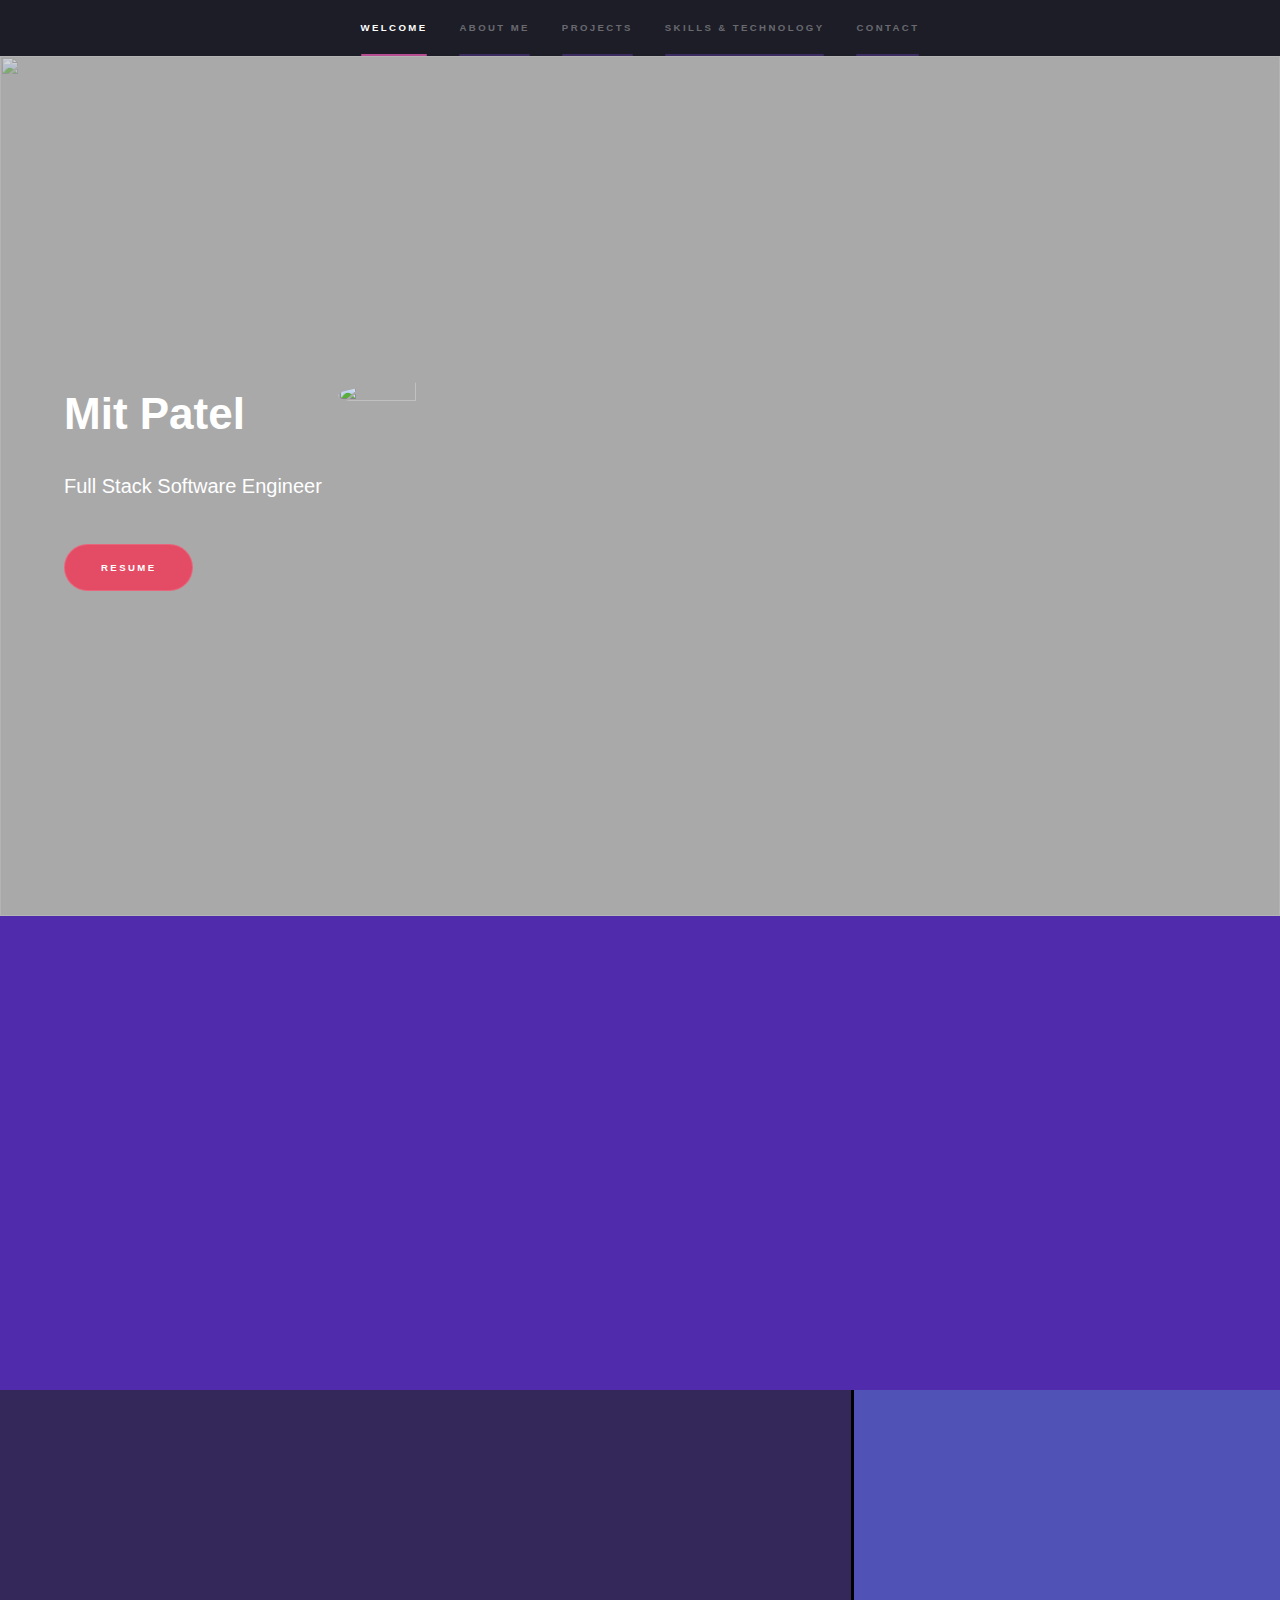
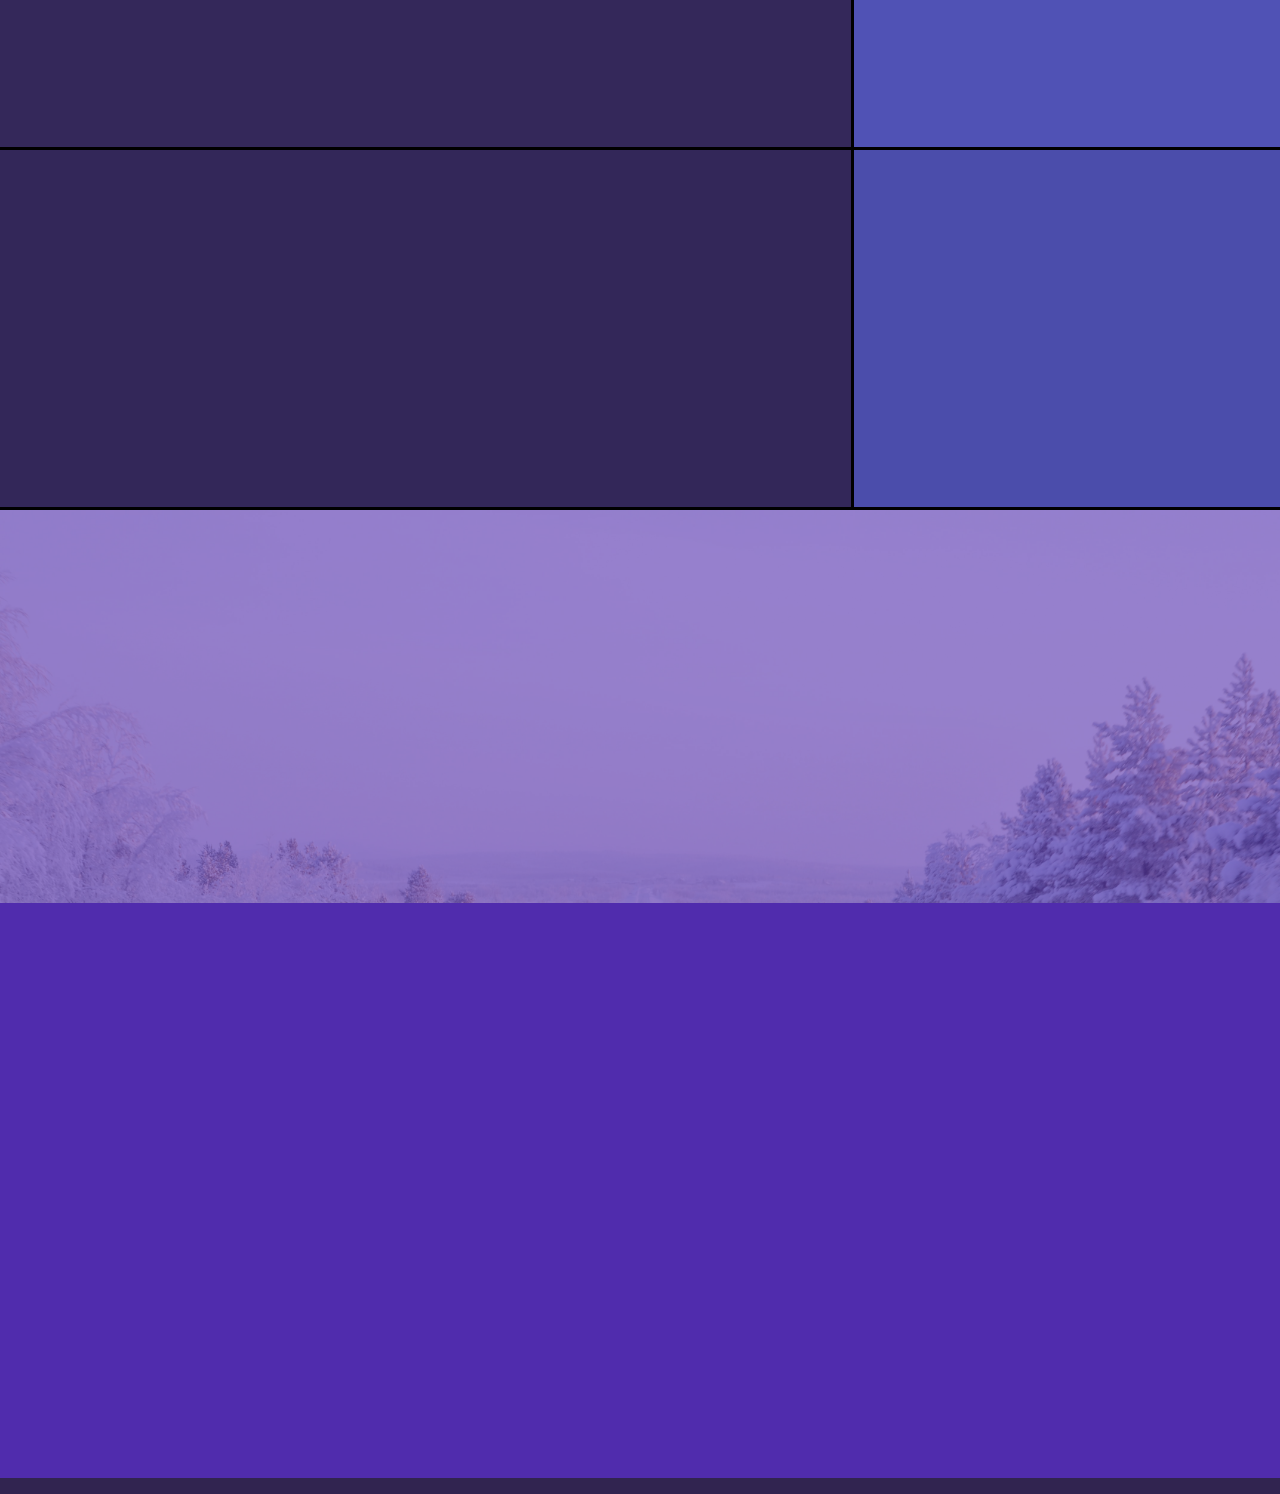
==== commit e95c5bf4: "Add files via upload" ====
--- a/index.html
+++ b/index.html
@@ -17,7 +17,7 @@
 						<ul>
 							<li><a href="#intro">Welcome</a></li>
 							<li><a href="#two">About Me</a></li>
-							
+							<li><a href="#one">Projects</a></li>
 							<li><a href="#four">Skills & Technology</a></li>
 							<li><a href="#three">Contact</a></li>
 						</ul>
@@ -34,8 +34,8 @@
 						<div class="inner">
 							<div id="headerDesc">
 								<div>
-									<h1>Hi, my name is Mit Patel</h1>
-									<p>And I like to code. </p>
+									<h1>Mit Patel</h1>
+									<p>Full Stack Software Engineer </p>
 								</div>
 								<img id="profilepic" src="assets/edited.jpg" alt="">
 							</div>
@@ -70,7 +70,34 @@
 					</section>
 					
 					<!-- One -->
-					
+					<section id="one" class="wrapper style2 spotlights">
+						
+						<section>
+							<a href="#" class="image"><img src="images/Stockvis.png" alt="" data-position="center center" /></a>
+							<div class="content">
+								<div class="inner">
+									<h2>Stockvis</h2>
+									<p>A data visualization project, written using Javascript and D3, for performing financial analysis </p>
+									<ul class="actions">
+										<li><a href="https://mitvpatel97.github.io/Stockvis/" class="button" target="_blank">Live Site</a></li>
+									</ul>
+								</div>
+							</div>
+						</section>
+						<section>
+							<a href="#" class="image"><img src="images/tweety.png" alt="" data-position="top center" /></a>
+							<div class="content">
+								<div class="inner">
+									<h2>Tweety Bird</h2>
+									<p>A replica of the iconic Flappy Bird.</p>
+									<ul class="actions">
+										<li><a href="https://mitvpatel97.github.io/tweetybird/" class="button" target="_blank">Live Site</a></li>
+									</ul>
+								</div>
+							</div>
+						</section>
+
+					</section>
 
 					<!-- Two -->
 					<section id="four" class="wrapper style3 fade-up">
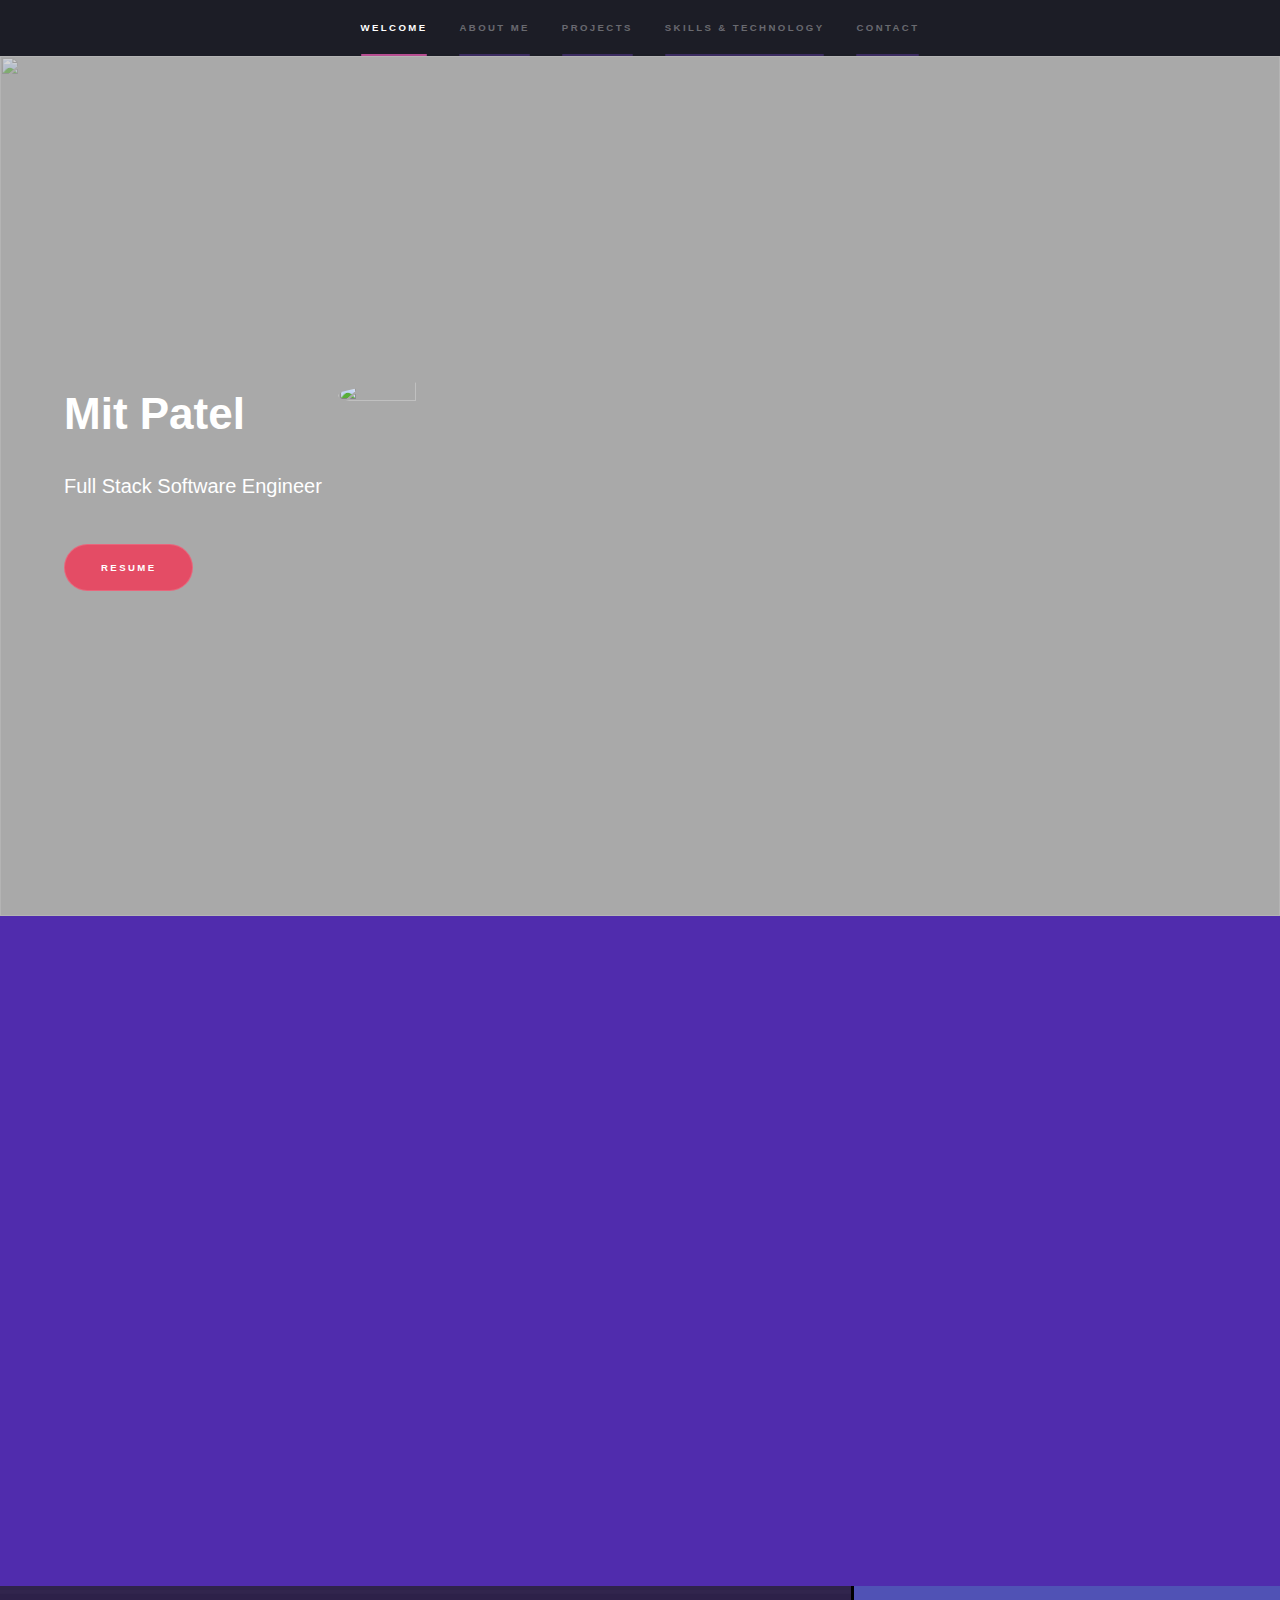
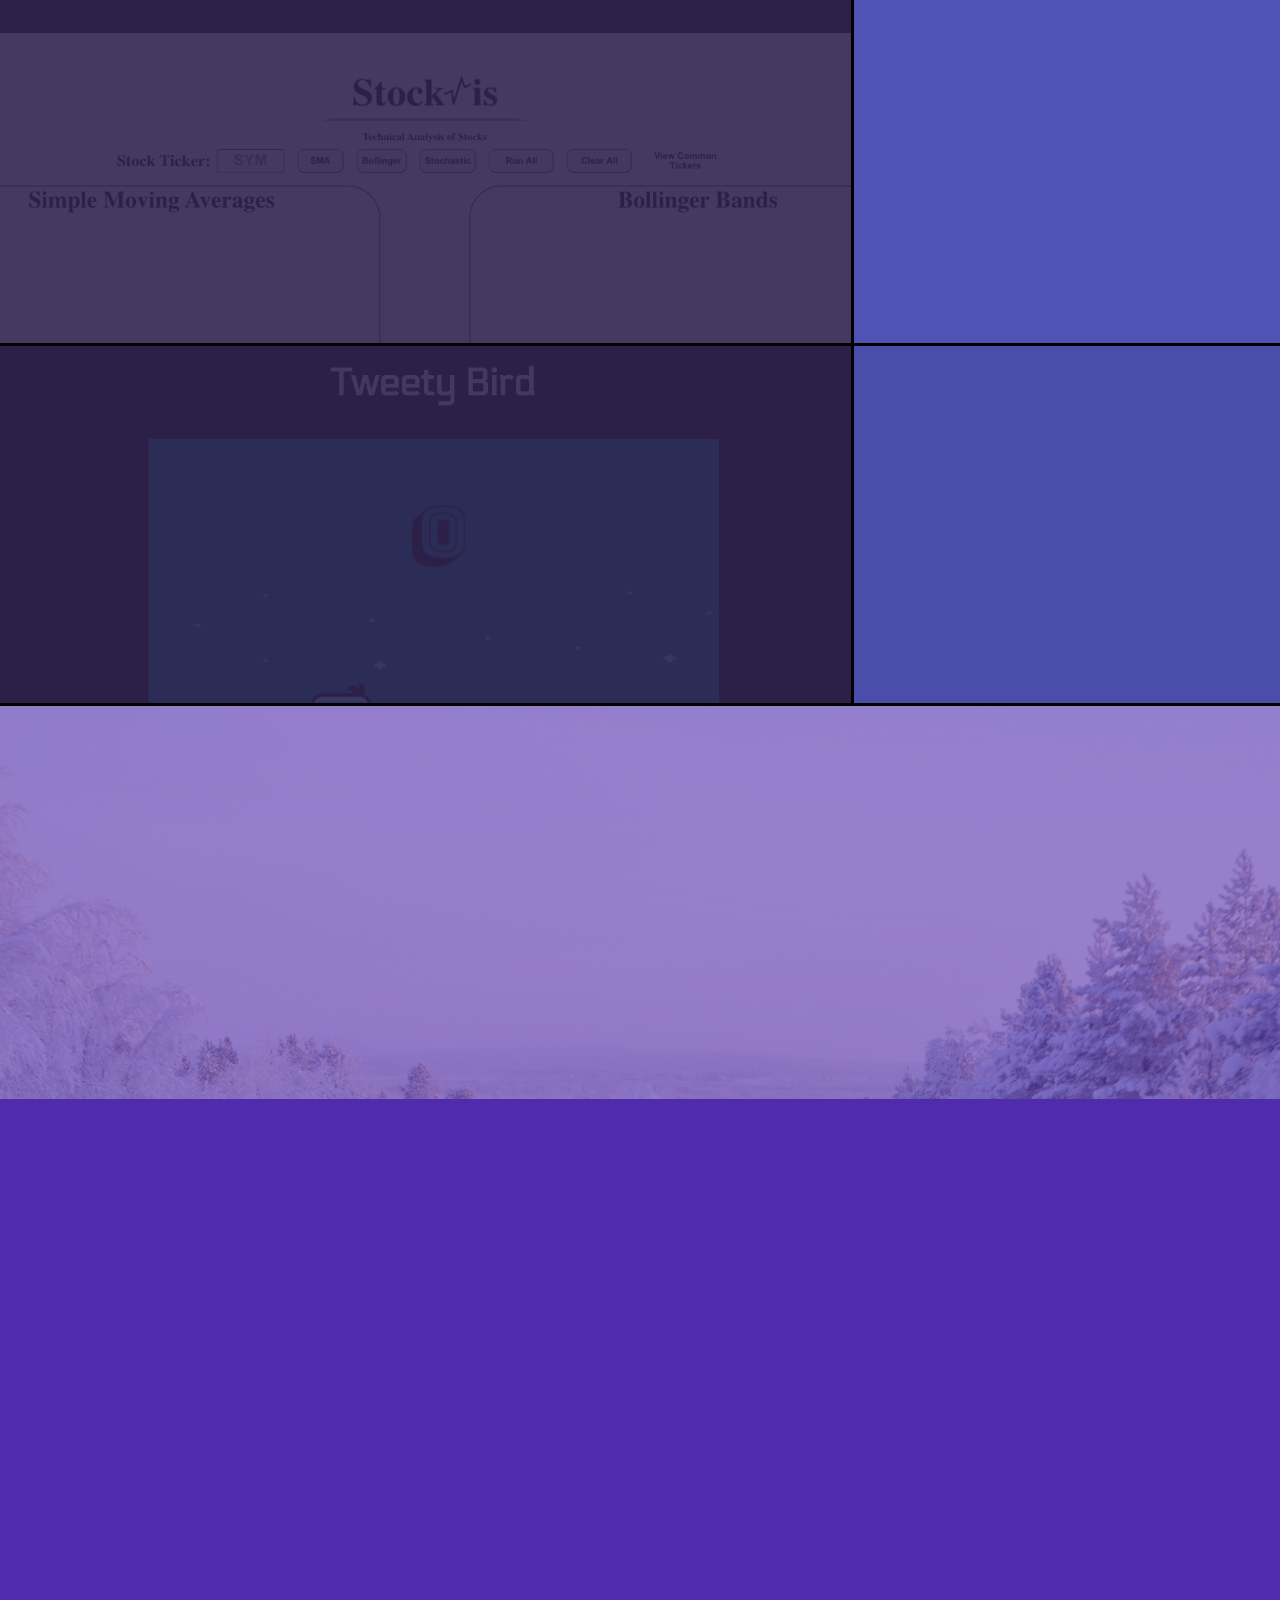
==== commit 97efa7ea: "Update index.html" ====
--- a/index.html
+++ b/index.html
@@ -52,12 +52,13 @@
 							<div class="features">
 								<section class="aboutMe">
 									
-									<p> Born and raised in North Jersey, I'm a Software Engineer with experience in full stack development and quality assurance. 
-										As someone who graduated from Rutgers University University School of Engineering with a BS in Electrical & Computer Engineering and a BA in Computer Science in May 2019, 
-										I enjoy working on several front-end and backend projects and I'm very comfortable with utilizing Python, Javascript, Ruby, React to create dynamic software. I also have numerous projects under my belt that are displayed on my GitHub for reference and will be attaching my resume above. 
-										Also, as an experienced technical analyst with a background in agile methodology, I have a strong understanding of project management and the responsibilities of programmers.
-										Click the button below to find out more about my professional experience and if you have any questions, feel free to reach out to me at anytime!
-
+									<p> Born and raised in North Jersey, I'm a passionate Software Engineer with a strong foundation in full stack development and quality assurance. I graduated from Rutgers University School of Engineering with a BS in Electrical & Computer Engineering and a BA in Computer Science in May 2019. Since then, I have gained extensive experience in developing and optimizing complex software solutions across various industries.
+Currently, I am working as a Software Engineer at Thrivent, where I spearhead the development of sophisticated financial applications using React.js, HTML, and CSS. My role involves integrating applications with GraphQL and AWS, optimizing test run times through parallelization techniques, and creating robust CI/CD pipelines with GitHub Actions.
+Previously, I served as a Senior Software Engineer at Routable, where I expanded frontend and backend automation infrastructure, reducing manual regression testing by 60% and improving CI/CD pipeline efficiency. My expertise in Cypress, Pytest, and Postman allowed me to implement effective automated API and E2E feature tests.
+During my tenure at Kasisto, Inc., I focused on designing Selenium and Cypress JS tests for core web applications, conducting comprehensive REST API testing, and enhancing AI-powered virtual assistants' natural language interpretation systems.
+In addition to my technical roles, I have a proven track record in project management and agile methodologies. My skills include Python, JavaScript, TypeScript, React, NodeJS, AWS, SQL, Terraform, Kubernetes, Docker, and more. I am adept at leading teams, mentoring junior developers, and continuously improving software development processes.
+My GitHub showcases numerous projects that reflect my technical prowess and creativity. Feel free to explore my portfolio and reach out if you have any questions or opportunities for collaboration.
+Click the button below to learn more about my professional experience, and don't hesitate to contact me anytime!
 									</p>
 									
 								</section>
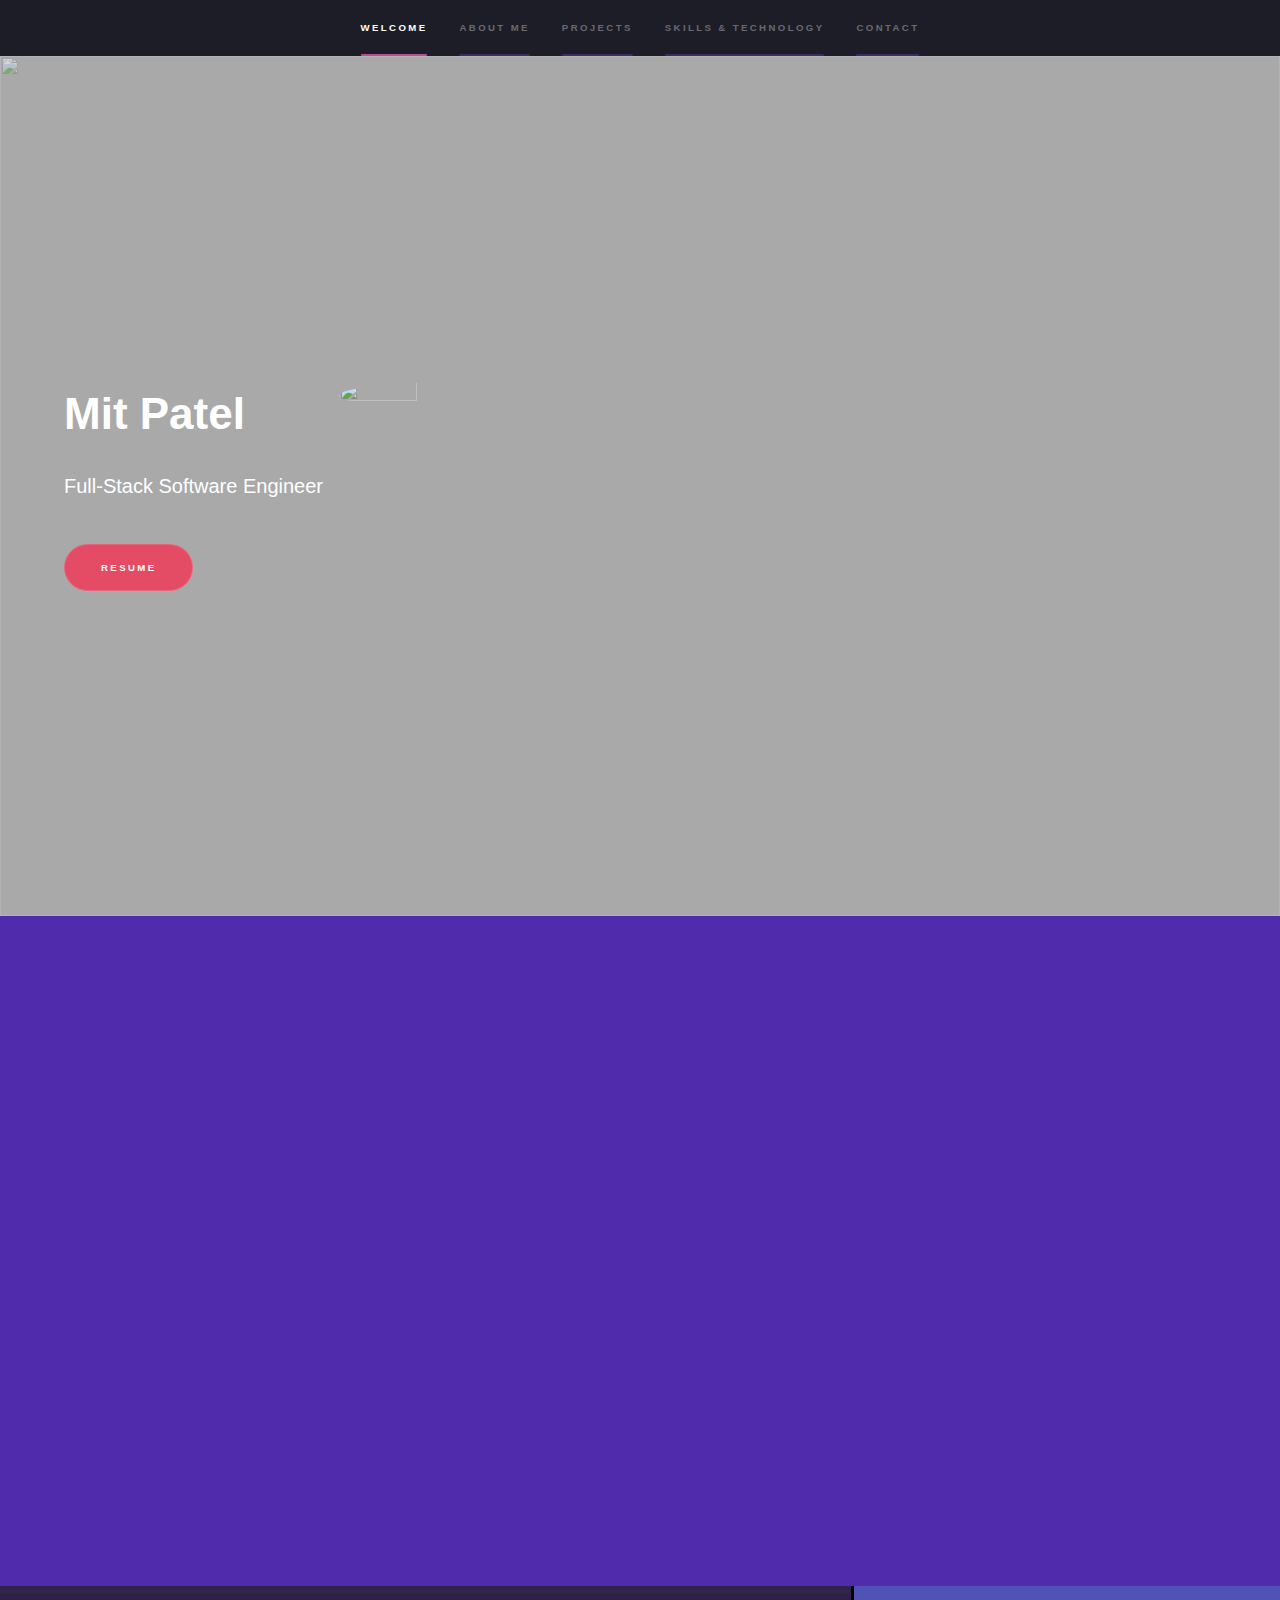
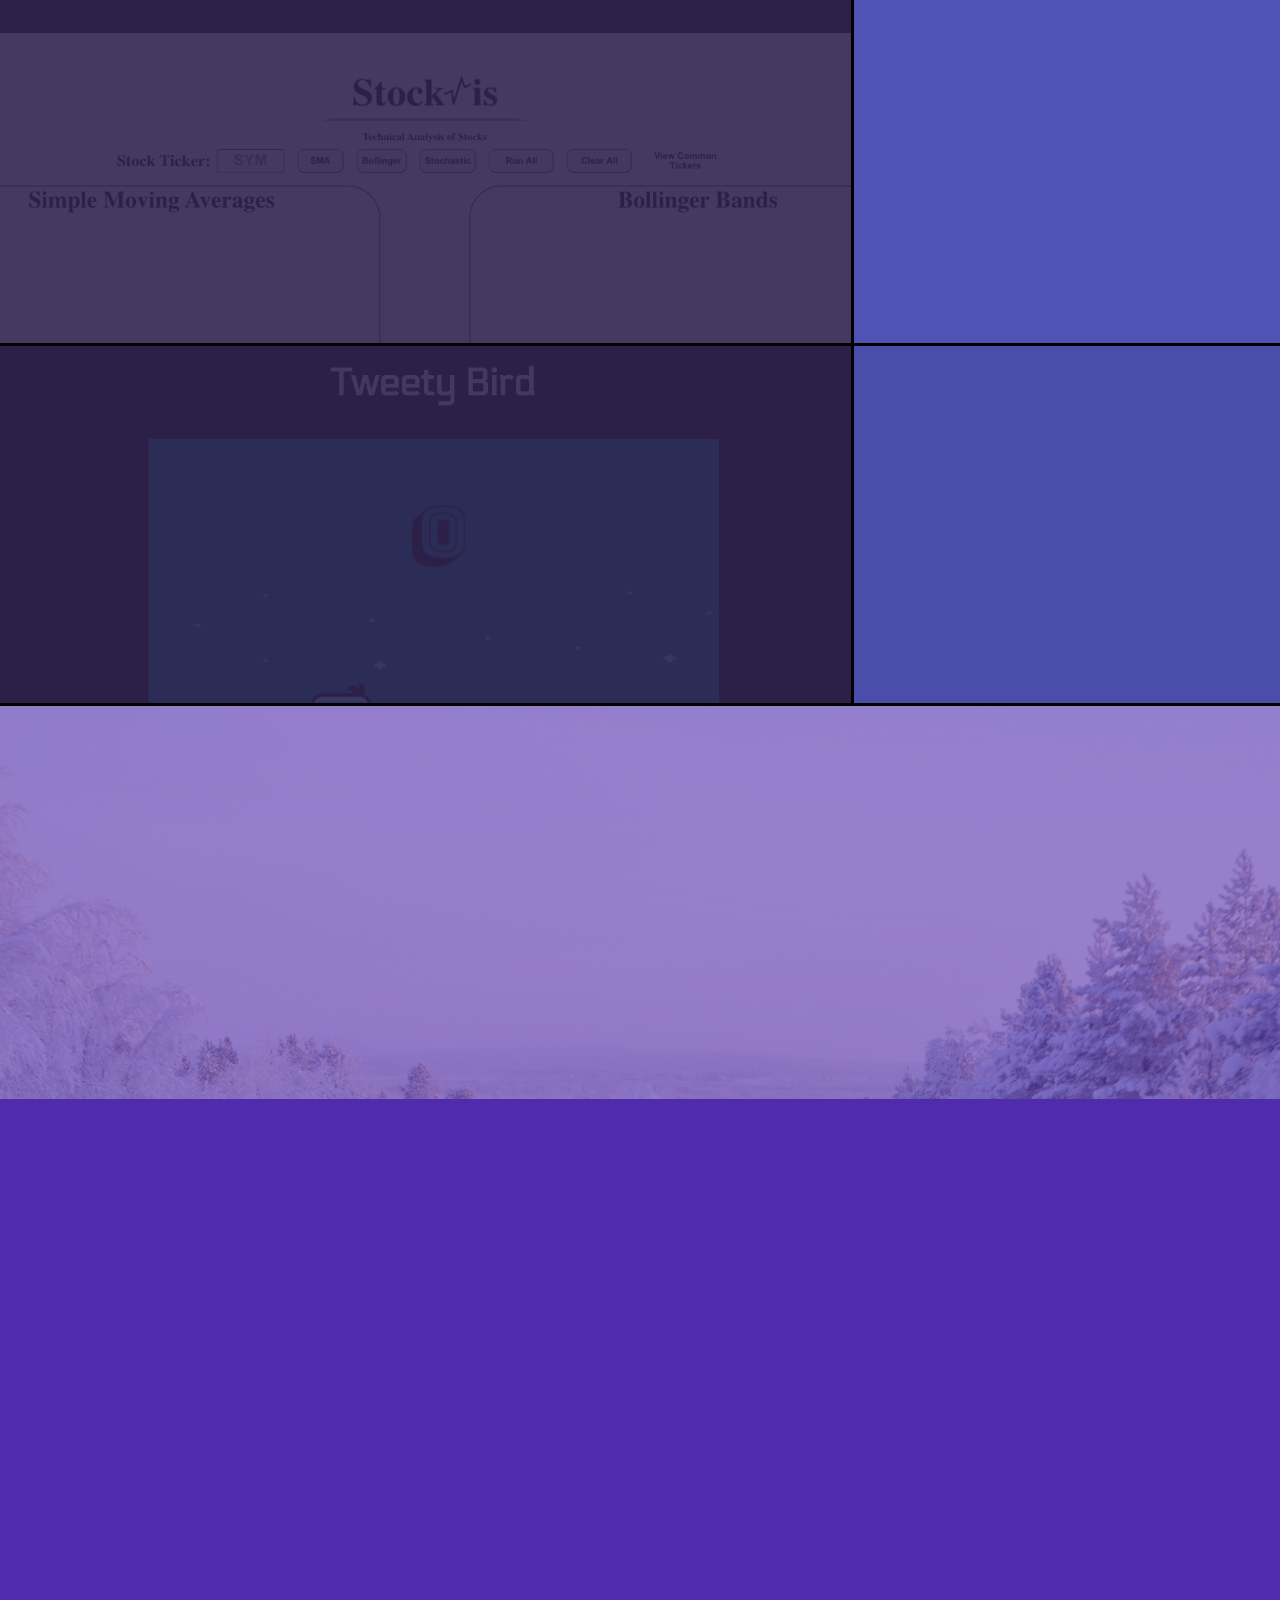
==== commit 0a940903: "Update index.html" ====
--- a/index.html
+++ b/index.html
@@ -35,7 +35,7 @@
 							<div id="headerDesc">
 								<div>
 									<h1>Mit Patel</h1>
-									<p>Full Stack Software Engineer </p>
+									<p>Full-Stack Software Engineer </p>
 								</div>
 								<img id="profilepic" src="assets/edited.jpg" alt="">
 							</div>
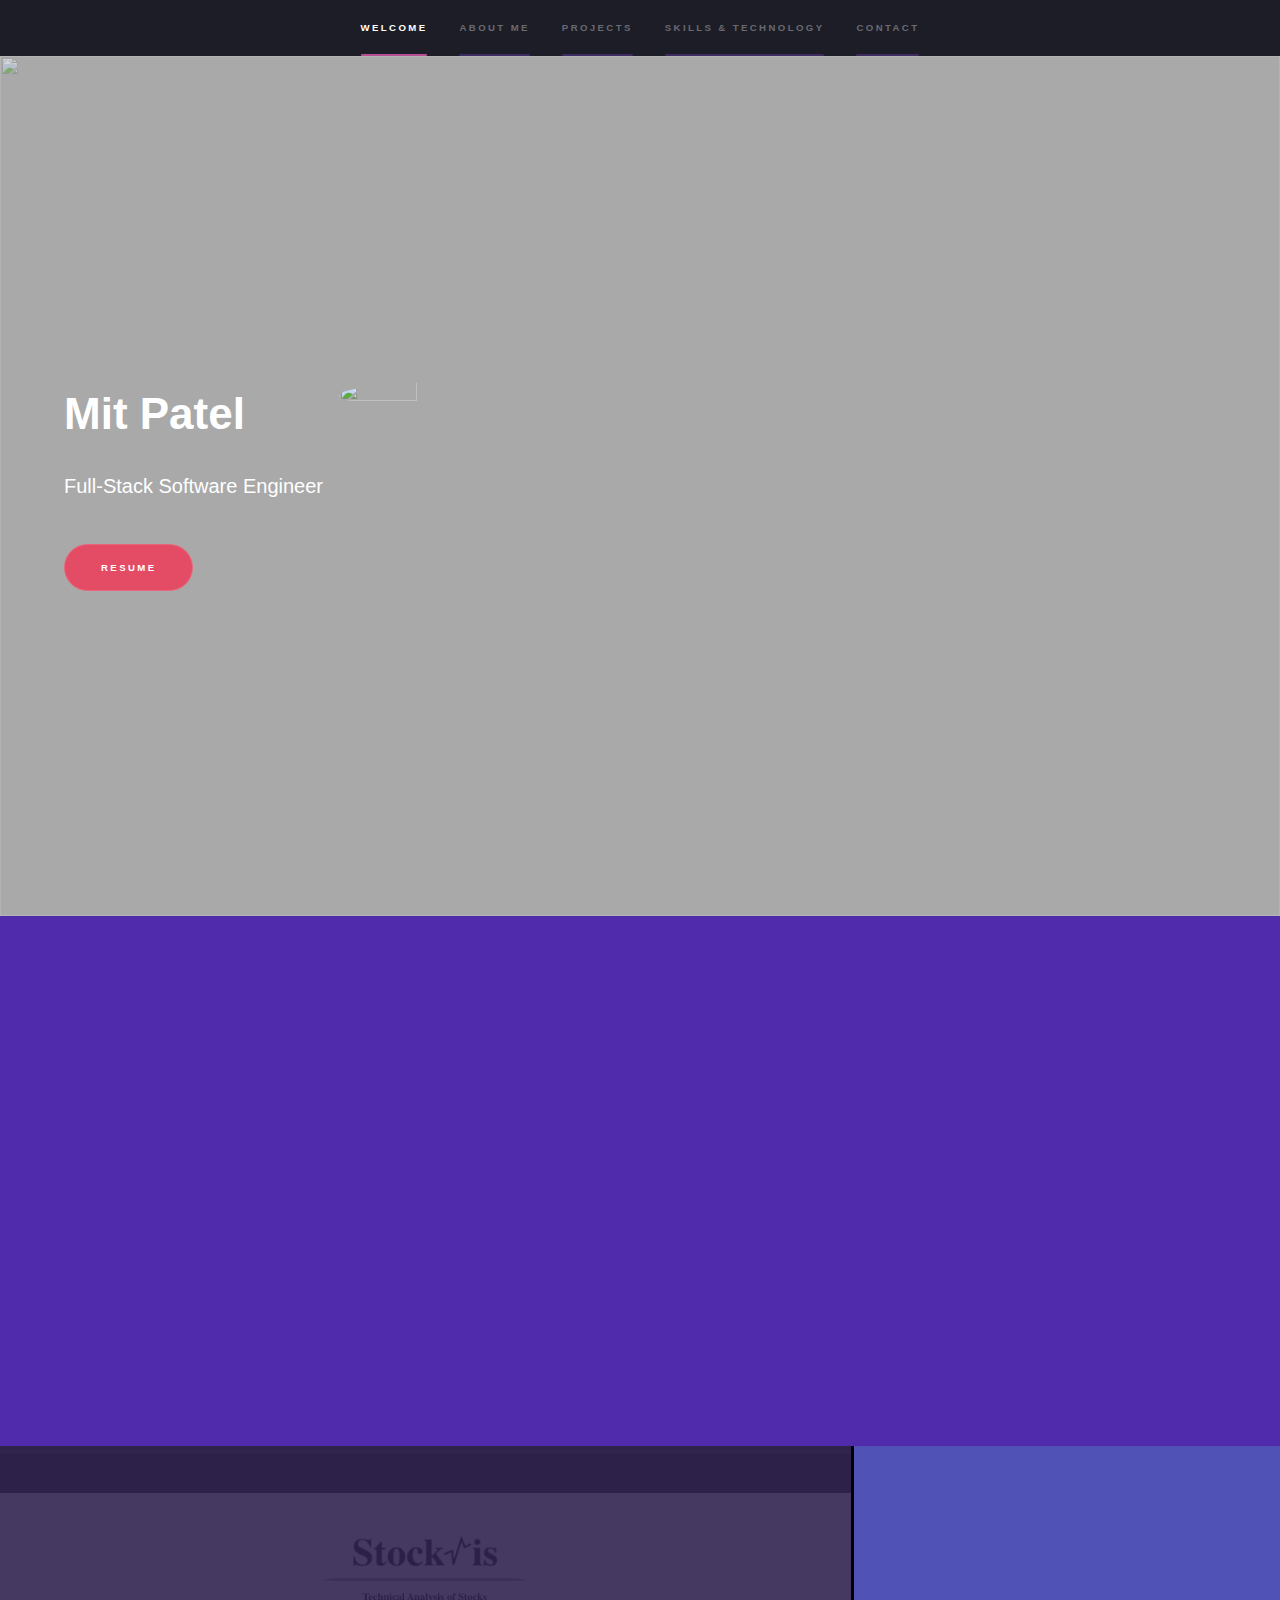
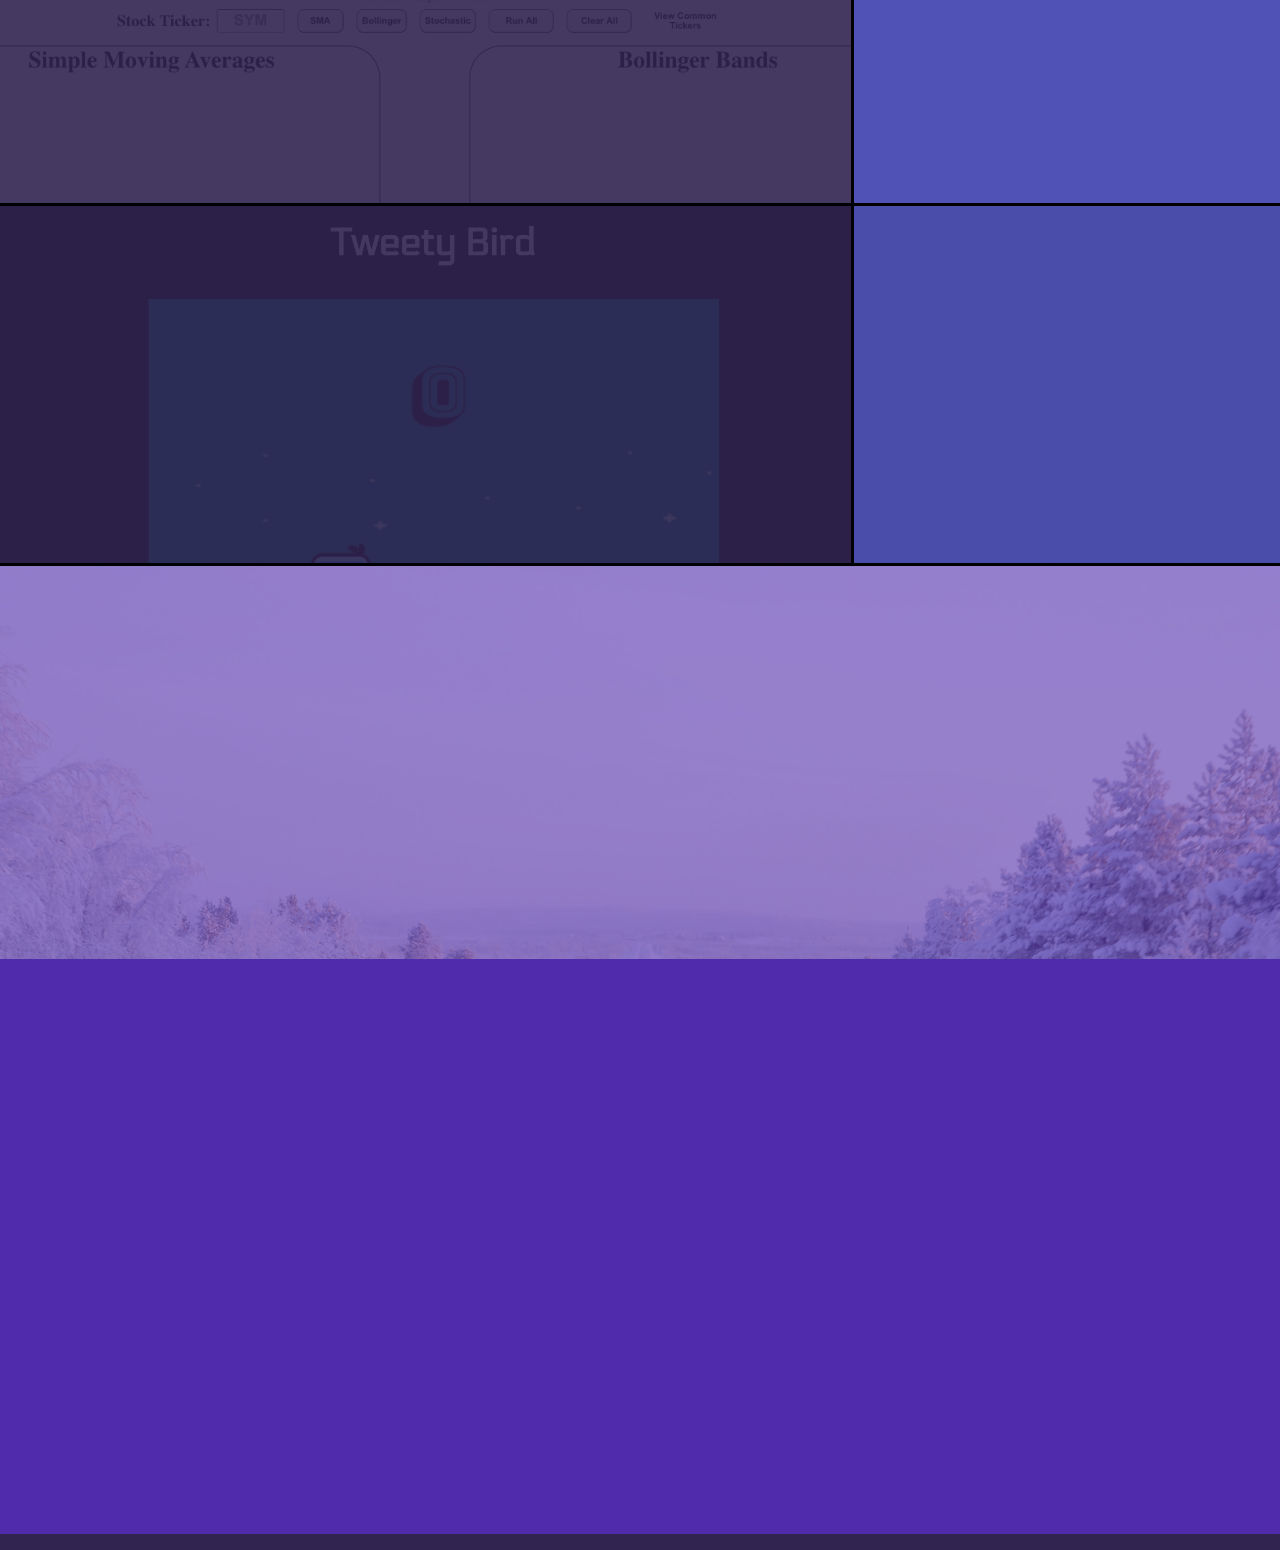
==== commit 4d711af5: "Update index.html" ====
--- a/index.html
+++ b/index.html
@@ -40,7 +40,7 @@
 								<img id="profilepic" src="assets/edited.jpg" alt="">
 							</div>
 							<ul class="actions">
-								<li><a href="assets/Resume-MitPatel2.pdf" class="button scrolly resumebutton" target="_blank">Resume</a></li>
+								<li><a href="assets/Resume-MitPatel-SWE.pdf" class="button scrolly resumebutton" target="_blank">Resume</a></li>
 							</ul>
 						</div>
 					</section>
@@ -52,13 +52,11 @@
 							<div class="features">
 								<section class="aboutMe">
 									
-									<p> Born and raised in North Jersey, I'm a passionate Software Engineer with a strong foundation in full stack development and quality assurance. I graduated from Rutgers University School of Engineering with a BS in Electrical & Computer Engineering and a BA in Computer Science in May 2019. Since then, I have gained extensive experience in developing and optimizing complex software solutions across various industries.
-Currently, I am working as a Software Engineer at Thrivent, where I spearhead the development of sophisticated financial applications using React.js, HTML, and CSS. My role involves integrating applications with GraphQL and AWS, optimizing test run times through parallelization techniques, and creating robust CI/CD pipelines with GitHub Actions.
-Previously, I served as a Senior Software Engineer at Routable, where I expanded frontend and backend automation infrastructure, reducing manual regression testing by 60% and improving CI/CD pipeline efficiency. My expertise in Cypress, Pytest, and Postman allowed me to implement effective automated API and E2E feature tests.
-During my tenure at Kasisto, Inc., I focused on designing Selenium and Cypress JS tests for core web applications, conducting comprehensive REST API testing, and enhancing AI-powered virtual assistants' natural language interpretation systems.
-In addition to my technical roles, I have a proven track record in project management and agile methodologies. My skills include Python, JavaScript, TypeScript, React, NodeJS, AWS, SQL, Terraform, Kubernetes, Docker, and more. I am adept at leading teams, mentoring junior developers, and continuously improving software development processes.
-My GitHub showcases numerous projects that reflect my technical prowess and creativity. Feel free to explore my portfolio and reach out if you have any questions or opportunities for collaboration.
-Click the button below to learn more about my professional experience, and don't hesitate to contact me anytime!
+									<p> Born and raised in North Jersey, I'm a Software Engineer specializing in full stack development and quality assurance. I hold a BS in Electrical & Computer Engineering and a BA in Computer Science from Rutgers University, graduating in May 2019.
+Currently, I develop sophisticated financial applications at Thrivent using React.js, HTML, and CSS, and integrate applications with GraphQL and AWS. My work also involves optimizing test run times and creating CI/CD pipelines with GitHub Actions.
+Previously, at Routable, I expanded frontend and backend automation, reducing manual regression testing by 60% using Cypress and Pytest. At Kasisto, Inc., I designed Selenium and Cypress JS tests and conducted comprehensive REST API testing to enhance AI-powered virtual assistants.
+My skills include Python, JavaScript, TypeScript, React, NodeJS, AWS, SQL, Terraform, Kubernetes, and Docker. I have a proven track record in project management and agile methodologies, and I enjoy leading teams and mentoring junior developers.
+Explore my GitHub to see my projects, and feel free to reach out with any questions or opportunities!
 									</p>
 									
 								</section>
